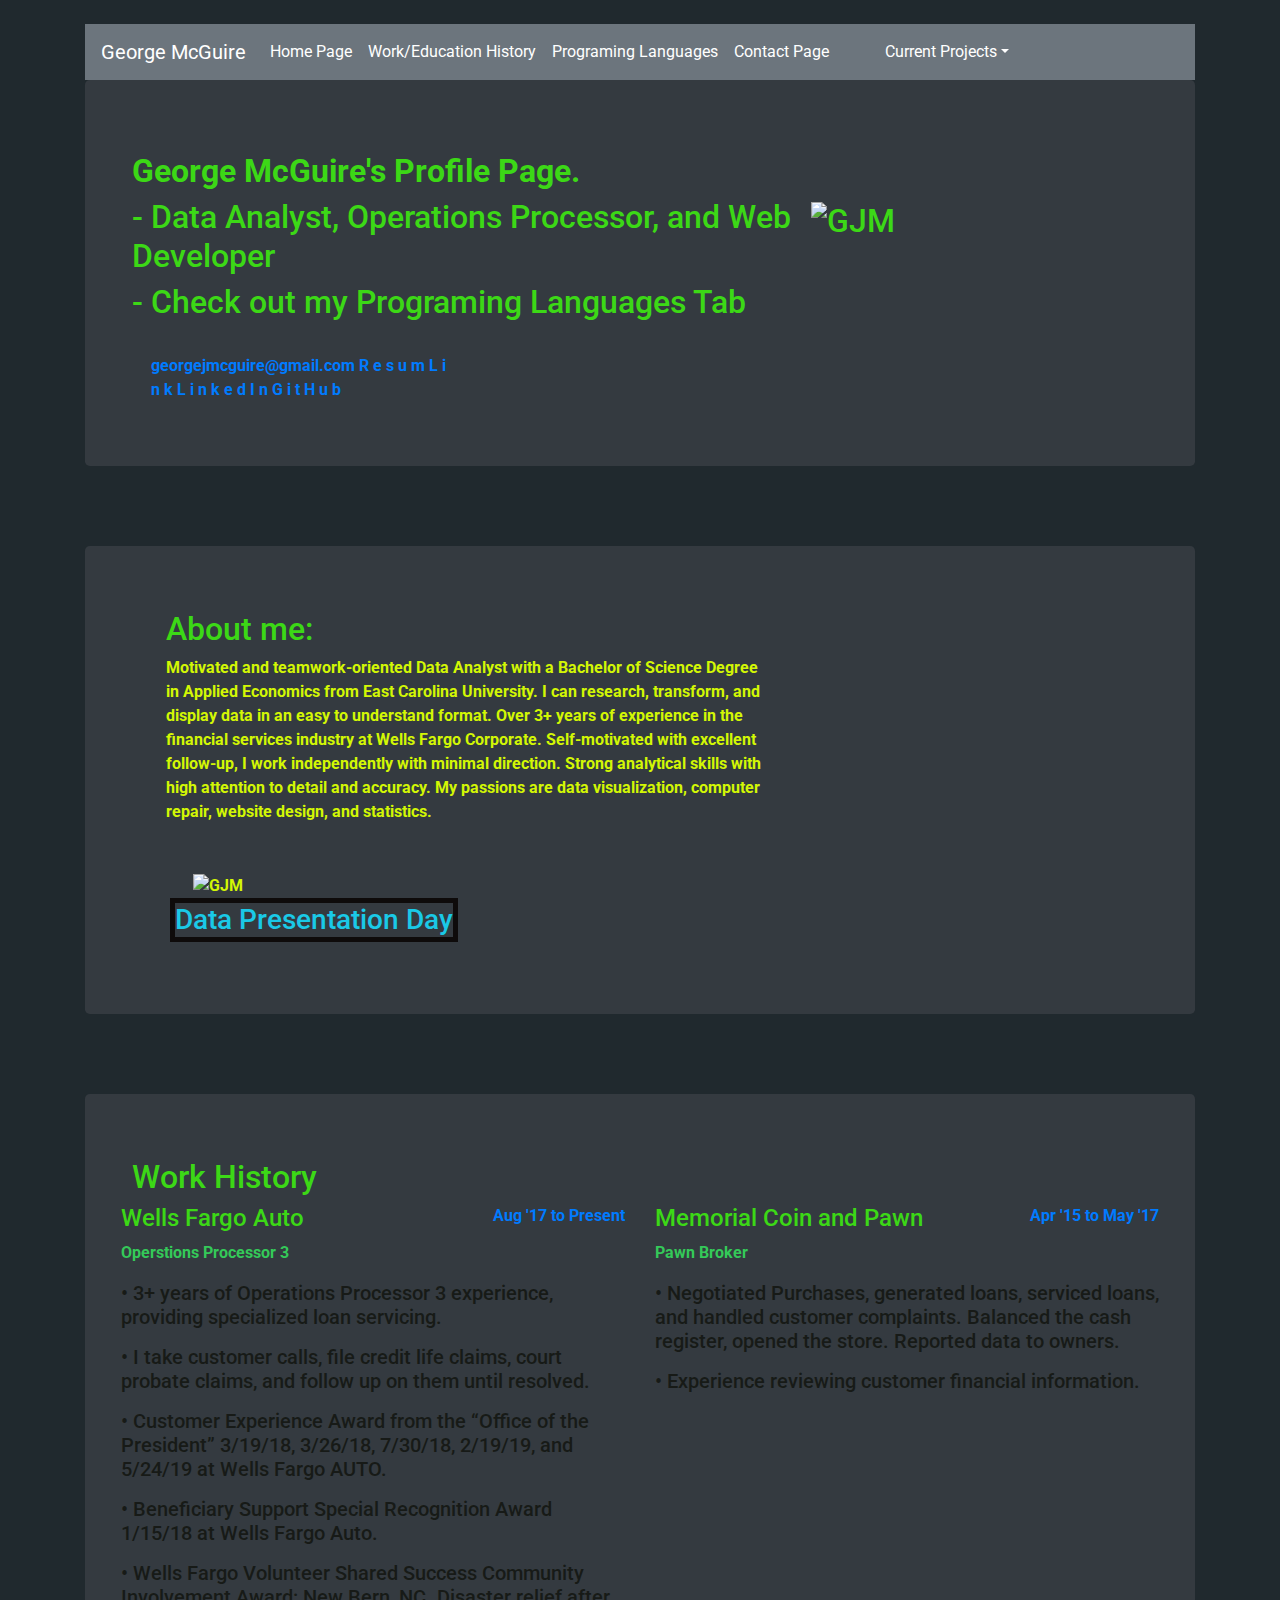
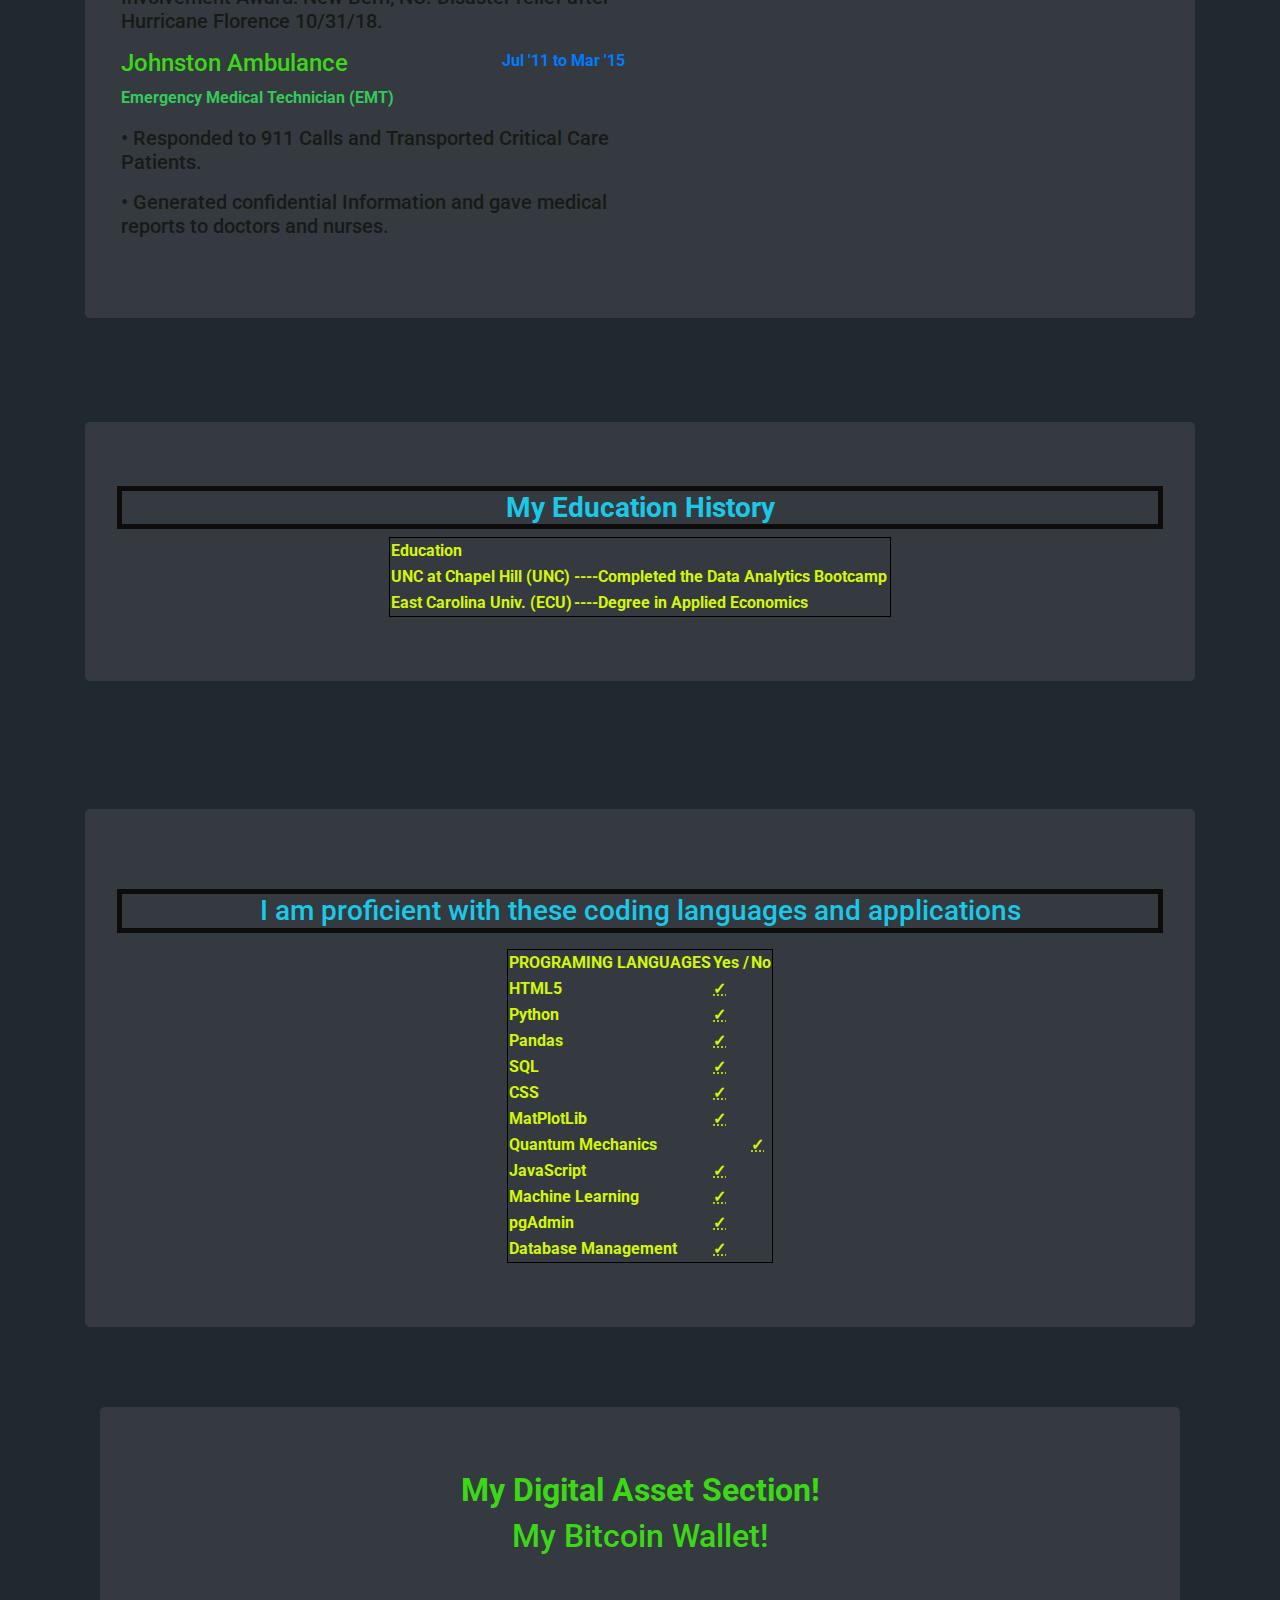
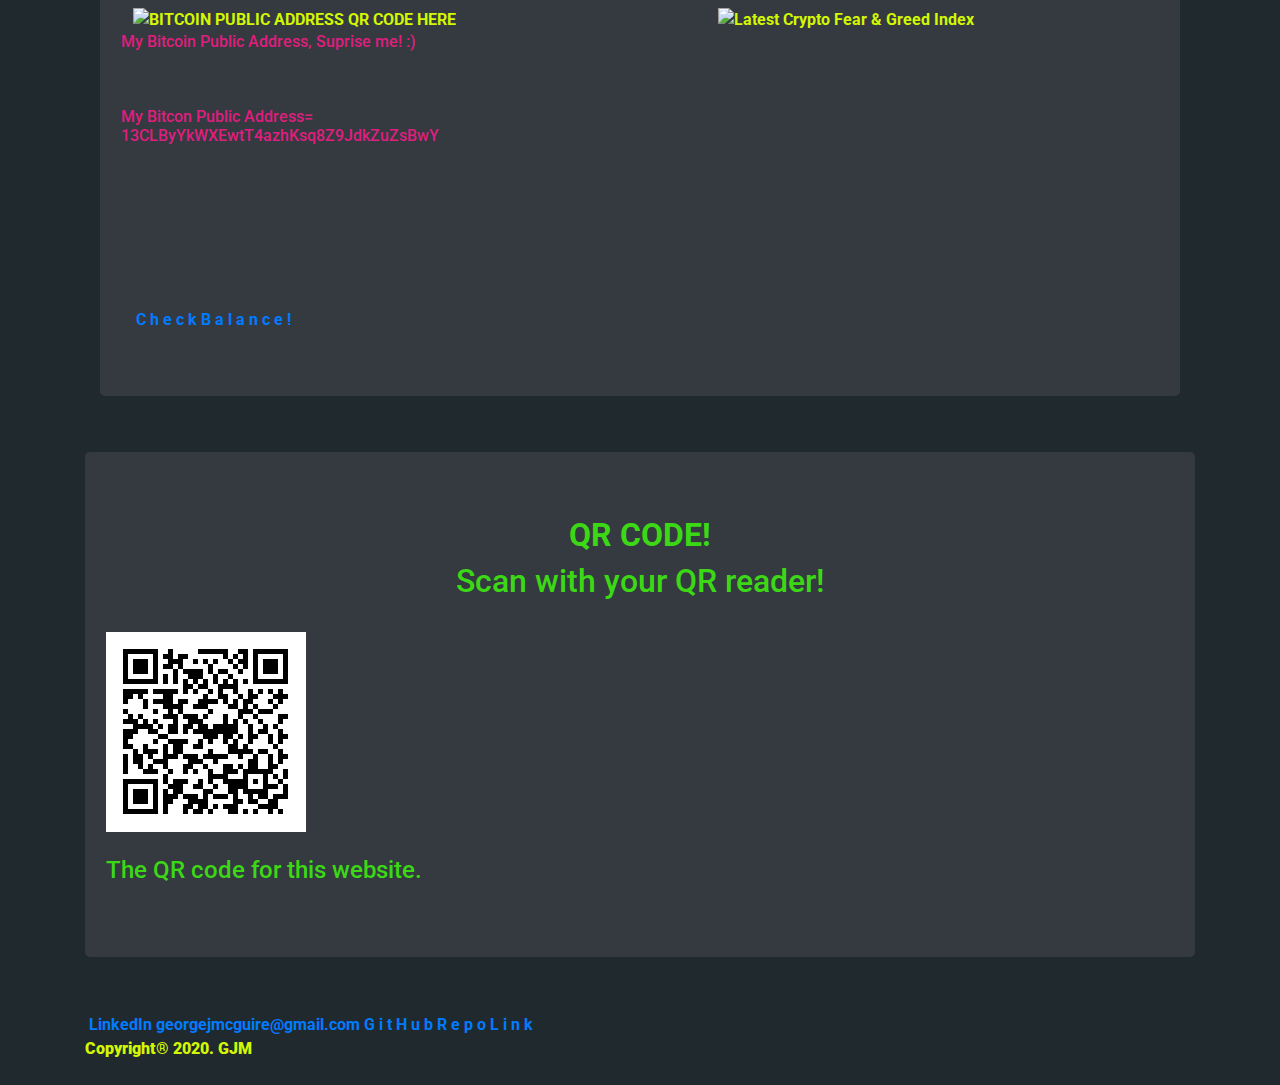
==== index.html @ ba8b31bd "ok" ====
<!DOCTYPE html>
<html lang="en">

<head>
  <meta charset="UTF-8">
  <link rel="stylesheet" href="reset.css"> 
  <link rel="stylesheet" href="styles.css">
  <link rel="stylesheet" href="https://stackpath.bootstrapcdn.com/bootstrap/4.3.1/css/bootstrap.min.css" integrity="sha384-ggOyR0iXCbMQv3Xipma34MD+dH/1fQ784/j6cY/iJTQUOhcWr7x9JvoRxT2MZw1T" crossorigin="anonymous">
  <script src="https://code.jquery.com/jquery-3.3.1.slim.min.js" integrity="sha384-q8i/X+965DzO0rT7abK41JStQIAqVgRVzpbzo5smXKp4YfRvH+8abtTE1Pi6jizo" crossorigin="anonymous"></script>
  <script src="https://cdnjs.cloudflare.com/ajax/libs/popper.js/1.14.7/umd/popper.min.js" integrity="sha384-UO2eT0CpHqdSJQ6hJty5KVphtPhzWj9WO1clHTMGa3JDZwrnQq4sF86dIHNDz0W1" crossorigin="anonymous"></script>
  <script src="https://stackpath.bootstrapcdn.com/bootstrap/4.3.1/js/bootstrap.min.js" integrity="sha384-JjSmVgyd0p3pXB1rRibZUAYoIIy6OrQ6VrjIEaFf/nJGzIxFDsf4x0xIM+B07jRM" crossorigin="anonymous"></script>
  <script type="text/javascript" src="https://z.moatads.com/addthismoatframe568911941483/moatframe.js"></script>
 

  <title color="white">George McGuire</title>

  <link href="https://fonts.googleapis.com/css?family=Poppins:100,200,400,300,500,600,700" rel="stylesheet">
  <link href="https://fonts.googleapis.com/css?family=Roboto:300,400,500,600,700,900" rel="stylesheet">
	
		  <!-- Working CSS with other references GJM ============================================= -->
  <link rel="stylesheet" href="css/linearicons.css">
  <link rel="stylesheet" href="css/font-awesome.min.css">
  <link rel="stylesheet" href="css/bootstrap.css">
  <link rel="stylesheet" href="css/magnific-popup.css">
  <link rel="stylesheet" href="css/nice-select.css">
  <link rel="stylesheet" href="css/animate.min.css">
  <link rel="stylesheet" href="css/owl.carousel.css">
  <link rel="stylesheet" href="css/main.css">
<style>

/* body {
background-color: rgb(23, 83, 23);
} */
body {
background-color: rgb(32, 41, 46);
}
/* body {
background-color: rgb(85, 174, 221);
} */
body {
color: rgb(211, 247, 4);
}
h1 {
  color: rgb(60, 216, 22);
}
h2 {
  color: rgb(60, 216, 22);
}
h3 {
  color: rgb(26, 201, 231);
}
h4 {
  color: rgb(60, 216, 22);
}
h5 {
  color: rgb(23, 26, 23);
}
h6 {
  color: rgb(223, 30, 126);
}
h7 {
  color: rgb(52, 201, 89);
}
.row {
  display: flex;
  flex-wrap: wrap;
  padding: 0 4px;
}
h3 {
  border: 5px solid rgb(14, 11, 11);
}
/* Create two equal columns that sits next to each other */
.column {
  flex: 50%;
  padding: 0 4px;
}
.elementor {
    padding-top: 0 !important;
}
.column img {
  margin-top: 8px;
  vertical-align: middle;
}
.aligncenter {
    text-align: center;
}
element.style {
  margin: 0;
  padding: 0;
  border: 0;
  font-size: 100%;
  font: inherit;
  vertical-align: initial;
}
#borderimg {
  border-image: url(border.png) 30 round;
}
</style>  

</head>
<br>
<body>
	<div class="container">
      <nav class="navbar navbar-expand-lg navbar-dark bg-secondary">
          <a class="navbar-brand" href="index.html">George McGuire</a>
          <button class="navbar-toggler" type="button" data-toggle="collapse" data-target="#navbarSupportedContent" aria-controls="navbarSupportedContent" aria-expanded="false" aria-label="Toggle navigation">
            <span class="navbar-toggler-icon"></span>
          </button>
          <div class="collapse navbar-collapse" id="navbarSupportedContent">
            <ul class="navbar-nav mr-auto">
              <li class="nav-item active">
                <a class="nav-link" href="index.html">Home Page<span class="sr-only">(current)</span></a>
              </li>
              <li class="nav-item active">
                <a class="nav-link" href="work_education_history_page.html">Work/Education History<span class="sr-only">(current)</span></a>
              </li>
              <li class="nav-item active">
                <a class="nav-link" href="programing_languages_page.html">Programing Languages<span class="sr-only">(current)</span></a>
              </li>
              <li class="nav-item active">
                <a class="nav-link" href="contact_page.html">Contact Page<span class="sr-only">(current)</span></a>
			  </li>
			  <!-- Dropdown Section GJM-->
              <ul class="nav-item active dropdown">
                <a class="nav-link dropdown-toggle" href="#" id="navbarDropdown" role="button" data-toggle="dropdown" aria-haspopup="true" aria-expanded="false">Current Projects</a>
                <div class="dropdown-menu" aria-labelledby="navbarDropdown">
                  <a class="dropdown-item" href="project_one.html">RepairShade Project</a>
				  <a class="dropdown-item" href="project_two.html">(2FA) Project</a>
				  <a class="dropdown-item" href="project_three.html">"Commodity Price"</a>
				  <a class="dropdown-item" href="project_four.html">MyBitBank</a>
             <!-- <a class="dropdown-item" href="iphone8.html">Project Three</a>
                  <a class="dropdown-item" href="iphoneX.html">Project Four</a>
                <div class="dropdown-divider"></div>
                <a class="dropdown-item" href="all_projects.html">All Projects</a> -->
				</div>
			   <ul> 
            </ul>
          </div>
		</nav>
	</div>
 
		<div class="container">
			<div class="jumbotron bg-dark">
				<div class="container" id="borderimg">
				 <h2><img src="images/GJM_PIC_2020.jpg" align="right" class="designation mb-50 wow fadeInUp" data-wow-duration=".8s" data-wow-delay=".8s" alt="GJM" style="width: 325px; height: 450px; margin-left: 12px; margin-right: 12px; margin-top: 50px;" data-atf="1"></h2>
				 <h2 class="designation mb-50 wow fadeInUp" data-wow-duration="1s" data-wow-delay=".2s"><strong>George McGuire's Profile Page.</h2>
				 <a><h2><span class="designation mb-50 wow fadeInUp" data-wow-duration="1s" data-wow-delay="1s">- Data Analyst, Operations Processor, and Web Developer</span></h2></a>
				 <a><h2><span class="designation mb-50 wow fadeInUp" data-wow-duration="1s" data-wow-delay="1s">- Check out my Programing Languages Tab</span></h2></a>
				</div>
				<br>
				<div class="container">
				<div class="row d-flex align-items-left">
					<div class="banner-content col-lg-6 col-md-6">
						<a href = "mailto: georgejmcguire@gmail.com" class="primary-btn" target="_blank" data-text="Email Me: Click Here">
						<span>georgejmcguire@gmail.com</span>
						</a>
						<a href="https://docs.google.com/document/d/1lB_Ma-yPHADoXj6Bp5UI_CVLuQgoZoQ5IAsiaO4DuYQ/edit?usp=sharing" target="blank" class="primary-btn" data-text="Resume Link">
						<span>R</span>
						<span>e</span>
						<span>s</span>
						<span>u</span>
						<span>m</span>
						<span> </span>
						<span>L</span>
						<span>i</span>
						<span>n</span>
						<span>k</span>
						</a>
						<a href="https://www.linkedin.com/in/george-mcguire-5345a2183/" target="_blank" class="primary-btn" data-text="LinkedIn">
						<span>L</span>
						<span>i</span>
						<span>n</span>
						<span>k</span>
						<span>e</span>
						<span>d</span>
						<span>I</span>
						<span>n</span>
						</a>
						<a href="https://github.com/raveelevator" target="_blank" class="primary-btn" data-text="GitHub">
						<span>G</span>
						<span>i</span>
						<span>t</span>
						<span>H</span>
						<span>u</span>
						<span>b</span>
						</a>
					</div>
					<br>
				</div>
				</div>
			</div>
		</section>
		</div>
    </div>
</div>
<br>
<br>
<div class="container">
 <div class="jumbotron bg-dark">
		<div class="container">
			<div class="row d-flex">
				<div class="col-lg-12">
					<div class="section-title">
						<div class="container">
						<h2>About me:</h2>
						<a class="rounded float-left">Motivated and teamwork-oriented Data Analyst with a Bachelor of Science Degree in Applied   Economics from East Carolina University. I can research, transform, and display data in an easy to understand format. Over 3+ years of experience in the financial services industry at Wells Fargo Corporate. Self-motivated with excellent follow-up, I work independently with minimal direction. Strong analytical skills with high attention to detail and accuracy. My passions are data visualization, computer repair, website design, and statistics.</a>
						<!-- <a class="rounded float-left">Professional with a Bachelor of Science Degree in Applied Economics from East Carolina University. Data Analyst with an interest in data visualization, web development, and statistics. My GitHub account is below. Every day I exercise independent judgment to identify and resolve problems. Strengths are JavaScript, HTML, and web development. Combined I have over 3 years of experience in a financial services industry at Wells Fargo Auto. I also can consult, build, and maintain solid working relationships in and outside of my immediate department. My personal passions are data analytics, cell phone repair, and coding. -->
						</a>
						<div class="container">
							<img src="images/data_show.jpg" class="designation mb-50 wow fadeInUp" data-wow-duration=".8s" data-wow-delay=".8s" style="width: 350px; height: 450px; margin-left: 12px; margin-right: 12px; margin-top: 50px;" data-atf="1" alt="GJM">
							<div class="row">
							  <p><h3>Data Presentation Day</h3></p>
							</div>
						</div>
						</div>
					</div>
				</div>
			</div>
		</div>
 </div>
</div>
<br>
<br>
		<div class="container">
		<div class="jumbotron bg-dark">
			<div class="section-title">
				<div class="container">
				<h2>Work History</h2>
				</div>
			</div>
			<div class="row">
				<div class="col-lg-6">
					<div class="single-job">
						<div class="top-sec d-flex justify-content-between">
							<div class="top-left">
								<h4>Wells Fargo Auto</h4>
								<p><h7>Operstions Processor 3</p>
							</div>
							<div class="top-right">
								<a href="#" class="primary-btn" data-text="Aug '17 to Present">
									<span>A</span><span>u</span><span>g</span>
									<span>'</span><span>1</span><span>7</span>
									<span>t</span><span>o</span>
									<span>P</span><span>r</span><span>e</span><span>s</span><span>e</span><span>n</span><span>t</span>
								</a>
							</div>
						</div>
						<div class="bottom-sec wow fadeIn" data-wow-duration="2s" data-wow-delay="0.2s">
						<h5>
						<p>• 3+ years of Operations Processor 3 experience, providing specialized loan servicing.
						</p>
						<p>• I take customer calls, file credit life claims, court probate claims, and follow up on them until resolved.
						</p>
						<p>• Customer Experience Award from the “Office of the President” 3/19/18, 3/26/18, 7/30/18, 2/19/19, and 5/24/19 at Wells Fargo AUTO.
						</p>
						<p>• Beneficiary Support Special Recognition Award 1/15/18 at Wells Fargo Auto.
						</p>
						<p>• Wells Fargo Volunteer Shared Success Community Involvement Award: New Bern, NC. Disaster relief after Hurricane Florence 10/31/18.
						</p>
					    </h5>
						</div>
					</div>
				</div>

				<div class="col-lg-6">
					<div class="single-job">
						<div class="top-sec d-flex justify-content-between">
							<div class="top-left">
								<h4>Memorial Coin and Pawn</h4>
								<p><h7>Pawn Broker</p>
							</div>
							<div class="top-right">
								<a href="#" class="primary-btn" data-text="Apr'15 to May'17">
									<span>A</span><span>p</span><span>r</span>
									<span>'</span><span>1</span><span>5</span>
									<span>t</span><span>o</span>
                                    <span>M</span><span>a</span><span>y</span>
                                    <span>'</span><span>1</span><span>7</span>
								</a>
							</div>
						</div>
						<div class="bottom-sec wow fadeIn" data-wow-duration="2s" data-wow-delay="0.2s">
							<h5>
							<p>
							• Negotiated Purchases, generated loans, serviced loans, and handled customer complaints. Balanced the cash register, opened the store. Reported data to owners.
							</p>
							<p>
							• Experience reviewing customer financial information.
							</p>
							</h5>
						</div>
					</div>
				</div>

				<div class="col-lg-6">
					<div class="single-job">
						<div class="top-sec d-flex justify-content-between">
							<div class="top-left">
								<h4>Johnston Ambulance</h4>
								<p><h7>Emergency Medical Technician (EMT)<h7></p>
							</div>
							<div class="top-right">
								<a href="#" class="primary-btn" data-text="Jul'11 to Mar'15">
									<span>J</span><span>u</span><span>l</span>
									<span>'</span><span>1</span><span>1</span>
									<span>t</span><span>o</span>
									<span>M</span><span>a</span><span>r</span>
									<span>'</span><span>1</span><span>5</span>
								</a>
							</div>
						</div>
						<div class="bottom-sec wow fadeIn" data-wow-duration="2s" data-wow-delay="0.2s">
                            <h5>
						    <p>
						    • Responded to 911 Calls and Transported Critical Care Patients.
						    </p>
						    <p>
						    • Generated confidential Information and gave medical reports to doctors and nurses.
						    </p>
						    </h5>
						</div>
					</div>
				</div>	
		</div>
		</div>
		</div>
<!-- Jobs section end here  -->
  
<!-- Start education history GJM -->
<br>
<br>
<br>
<div class="container">
<div class="jumbotron bg-dark">
<h3><center><strong>My Education History</strong></center></h3>
 <table style="border:1px solid black;margin-left:auto;margin-right:auto;">
	<tr>
	  <td>Education</td>
	  <td></td>
	  <td></td>
	</tr>
	<tr>
	  <td>UNC at Chapel Hill (UNC)</td>
	  <td>----Completed the Data Analytics Bootcamp</td>
	  <td></td>
	</tr>
	<tr>
	  <td>East Carolina Univ. (ECU)</td>
	  <td>----Degree in Applied Economics</td>
	  <td></td>
	</tr>
 </table>
</div>
</div>
<!-- End education history GJM -->

<!-- Start Coding Languages Section GJM -->
<br>
<br>
<br>
</section>
</main>
  </div>
  <br>
  <div class="container">
  <div class="jumbotron bg-dark">
  <P><h3><center>I am proficient with these coding languages and applications</center></h3></P>
  <table style="border:1px solid black;margin-left:auto;margin-right:auto;">
    <thead>
        <tr>
            <th>PROGRAMING LANGUAGES</th>
            <th>Yes    /</th>
            <th>No</th>
        </tr>
    </thead>
    <tbody>
        <tr>
            <td>HTML5</td>
            <td><abbr title="Yes">✓</abbr></td>
            <td></td>
        </tr>
        <tr>
            <td>Python</td>
			<td><abbr title="Yes">✓</abbr></td>
			<td></td>
        </tr>
        <tr>
            <td>Pandas</td>
            <td><abbr title="Yes">✓</abbr></td>
            <td></td>
		</tr>
		<tr>
            <td>SQL</td>
            <td><abbr title="Yes">✓</abbr></td>
            <td></td>
		</tr>
		<tr>
            <td>CSS</td>
            <td><abbr title="Yes">✓</abbr></td>
            <td></td>
        </tr>        <tr>
            <td>MatPlotLib</td>
            <td><abbr title="Yes">✓</abbr></td>
            <td></td>
        </tr>        <tr>
			<td>Quantum Mechanics</td>
			<td></td>
            <td><abbr title="No">✓</abbr></td>
		</tr>
		<tr>
            <td>JavaScript</td>
            <td><abbr title="Yes">✓</abbr></td>
            <td></td>
		</tr>
		<tr>
            <td>Machine Learning</td>
            <td><abbr title="Yes">✓</abbr></td>
            <td></td>
		</tr>
		<tr>
            <td>pgAdmin</td>
            <td><abbr title="Yes">✓</abbr></td>
            <td></td>
		</tr>
		<tr>
            <td>Database Management</td>
            <td><abbr title="Yes">✓</abbr></td>
            <td></td>
		</tr>
	</tbody>
</table>
</div>
<br>
<br>
<div class="container">
	<div class="jumbotron bg-dark">
	<h2 class="text-center"><strong>My Digital Asset Section!</strong></h2> 
	<h2 class="text-center">My Bitcoin Wallet!</h2>
	<br>
	  <div class="row">
		  <div class="col-xs-12 .col-sm-4">
			<div class="col-xs-12 .col-sm-4">
			  <div class="text-left">
			  <img src="images/Website_Public_BTC_Key_GJM.png" alt="BITCOIN PUBLIC ADDRESS QR CODE HERE" style="width: 260px; height: 260px; margin-left: 12px; margin-right: 12px; margin-top: 20px;">
			  <img src="https://alternative.me/crypto/fear-and-greed-index.png" alt="Latest Crypto Fear & Greed Index" align= "right" style="width: 315px; height: 300px; margin-left: 250px; margin-right: 0px; margin-top: 20px;"/>
			  <br>
			  <a><h6>My Bitcoin Public Address, Suprise me! :)</h6></a>
			  <br>
			  <br>
			  <a><h6>My Bitcon Public Address= 13CLByYkWXEwtT4azhKsq8Z9JdkZuZsBwY</h6></a>
			</div>
		  </div>
		</div>
	  </div>
	<div class="row d-flex align-items-right">
		<div class="banner-content col-lg-6 col-md-6">
			<a href="https://bitref.com/13CLByYkWXEwtT4azhKsq8Z9JdkZuZsBwY" target="blank" class="primary-btn" data-text="Check my Balance with BitRef.com">
			<span>C</span>
			<span>h</span>
			<span>e</span>
			<span>c</span>
			<span>k</span>
			<span> </span>
			<span>B</span>
			<span>a</span>
			<span>l</span>
			<span>a</span>
			<span>n</span>
			<span>c</span>
			<span>e</span>
			<span>!</span>
			</a>
			</a>
		</div>
	</div>
	</div>
</div>
</div>
</section>
</div>
</div>
</div>
<br>
<div class="container">
	<div class="jumbotron bg-dark">
	<h2 class="text-center"><strong>QR CODE!</strong></h2> 
	<h2 class="text-center">Scan with your QR reader!</h2>
	<br>
	  <div class="row">
		  <div class="col-xs-12 .col-sm-4">
			<div class="text-left">
			  <img src="images/GJM_QR_CODE.PNG" alt="THIS WEBSITE QR CODE HERE">
			  <br>
			  <br>
			  <a><h4>The QR code for this website.</h4></a>
			</div>
		  </div>
		</div>
	  </div>
</div>
</br>
</body>
<!-- End Coding Languages Section GJM -->

<!-- Start footer Area GJM-->
	<footer class="footer-area">
		<div class="container">
			<div class="row justify-content-center">
				<div class="col-lg-12">
					<div class="footer-top flex-column">
						<div class="footer-logo">
						<!-- <h4>Follow Me</h4> -->
						</div>
						<div class="footer-social">
							<!-- <a href="#"><i class="fa fa-facebook"></i></a>
							<a href="#"><i class="fa fa-twitter"></i></a> -->
							<!-- <a href="https://www.linkedin.com/in/george-mcguire-5345a2183/"><i class="fa fa-linkedin" target="_blank"></i></a> -->
							<a href="https://www.linkedin.com/in/george-mcguire-5345a2183/" target="_blank" class="primary-btn" data-text="LinkedIn">
							<span>L</span><span>i</span><span>n</span><span>k</span><span>e</span><span>d</span><span>I</span><span>n</span>
							</a>
							<a href = "mailto: georgejmcguire@gmail.com" target="_blank" class="primary-btn" data-text="Email Me">
							<span>georgejmcguire@gmail.com</span>
							</a>
							<tr>
								<td>				 
									<a href="https://github.com/raveelevator" target="_blank" class="primary-btn" data-text="GitHub Repository">
									<span>G</span>
									<span>i</span>
									<span>t</span>
									<span>H</span>
									<span>u</span>
									<span>b</span>
									<span> </span>
									<span>R</span>
									<span>e</span>
									<span>p</span>
									<span>o</span>
									<span> </span>
									<span>L</span>
									<span>i</span>
									<span>n</span>
									<span>k</span>
									</a>
								</td>
							</tr>
						</div>
						</div>
					</div>
				</div>
			</div>
			<!-- <div class="row footer-bottom justify-content-center">
				<p class="col-lg-8 col-sm-12 footer-text">
			</div> -->
		</div>
	</footer>
	<div id="back-top">
		<a title="Go to Top" href="#">
			<i class="lnr lnr-arrow-up"></i>
		</a>
	</div>
	<!-- End footer Area -->
<body>
<!-- <p><strong><a href="index.html">one</a>two</strong></p> -->
<!-- <p><strong><a href="contact_info.html">one</a>two </strong></p> -->
<div class="container">
	<strong>Copyright® 2020.</strong>
	<strong>GJM</strong>
</div>
<br>
<script src="js/wow.min.js"></script>
<script src="js/main.js"></script>
<script src="https://ajax.googleapis.com/ajax/libs/jquery/1.11.3/jquery.min.js"></script>  
<script src="https://maxcdn.bootstrapcdn.com/bootstrap/3.3.5/js/bootstrap.min.js"></script>  

</body>
</html>
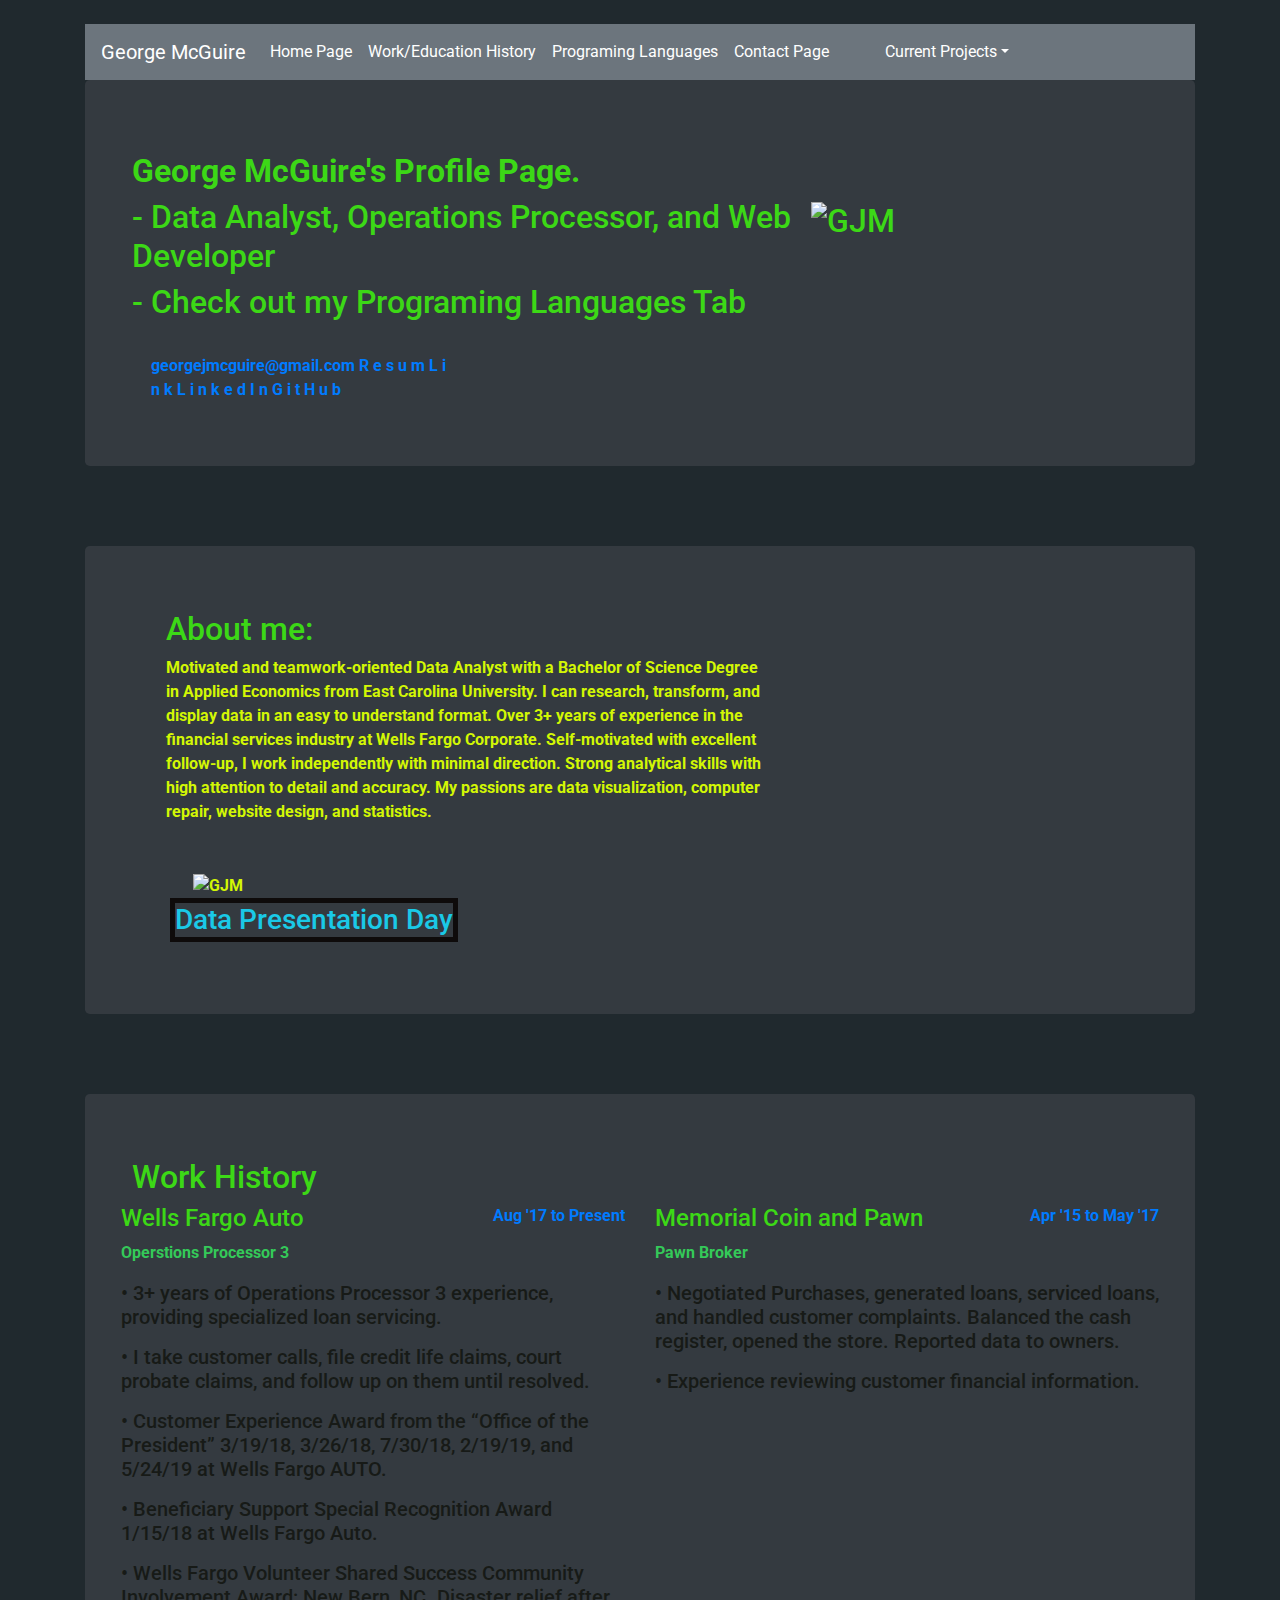
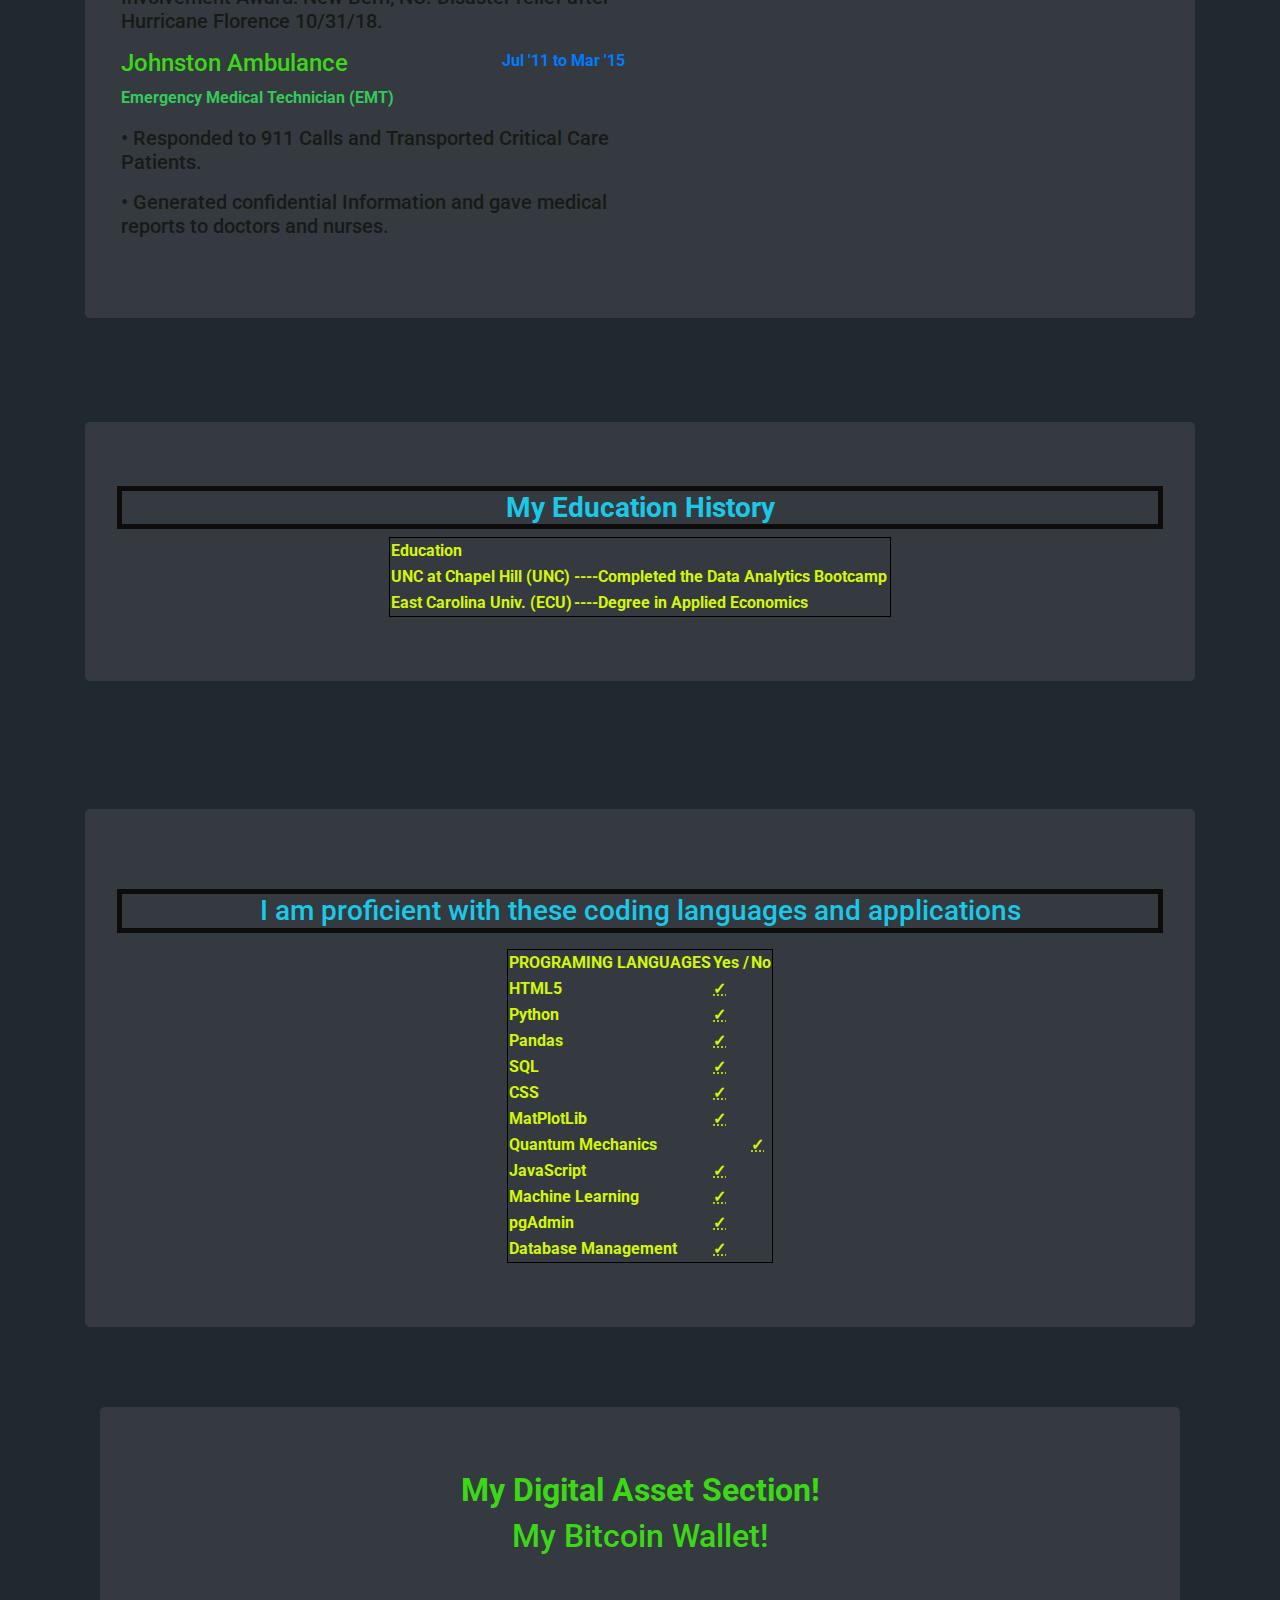
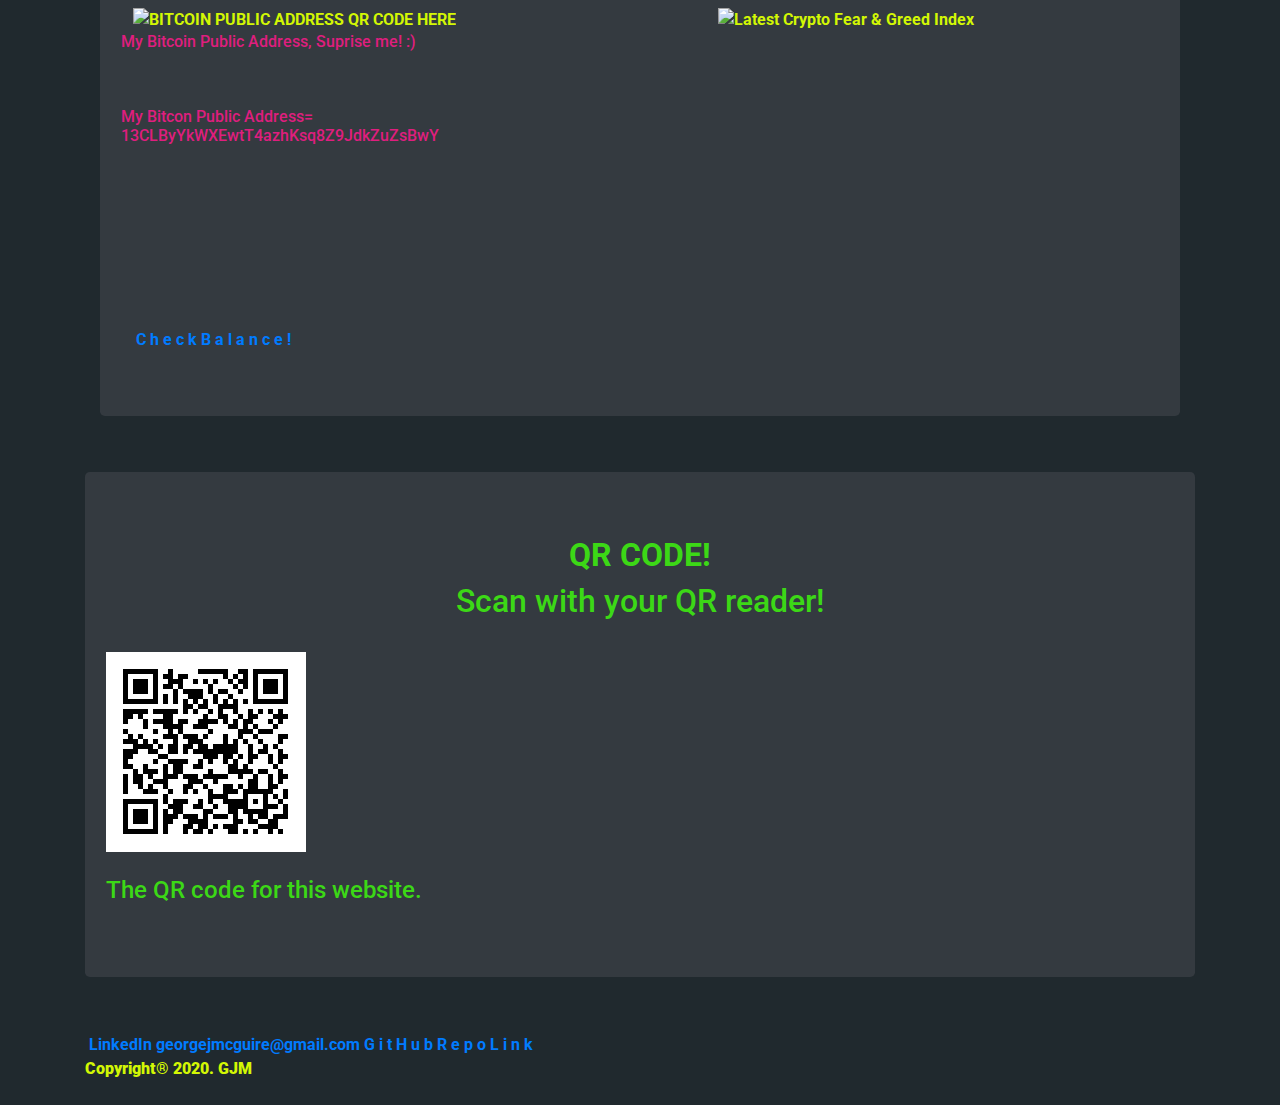
==== commit 43bbe439: "ok" ====
--- a/index.html
+++ b/index.html
@@ -442,7 +442,7 @@
 			<div class="col-xs-12 .col-sm-4">
 			  <div class="text-left">
 			  <img src="images/Website_Public_BTC_Key_GJM.png" alt="BITCOIN PUBLIC ADDRESS QR CODE HERE" style="width: 260px; height: 260px; margin-left: 12px; margin-right: 12px; margin-top: 20px;">
-			  <img src="https://alternative.me/crypto/fear-and-greed-index.png" alt="Latest Crypto Fear & Greed Index" align= "right" style="width: 315px; height: 300px; margin-left: 250px; margin-right: 0px; margin-top: 20px;"/>
+			  <img src="https://alternative.me/crypto/fear-and-greed-index.png" alt="Latest Crypto Fear & Greed Index" align= "right" style="width: 350px; height: 320px; margin-left: 250px; margin-right: 0px; margin-top: 20px;"/>
 			  <br>
 			  <a><h6>My Bitcoin Public Address, Suprise me! :)</h6></a>
 			  <br>
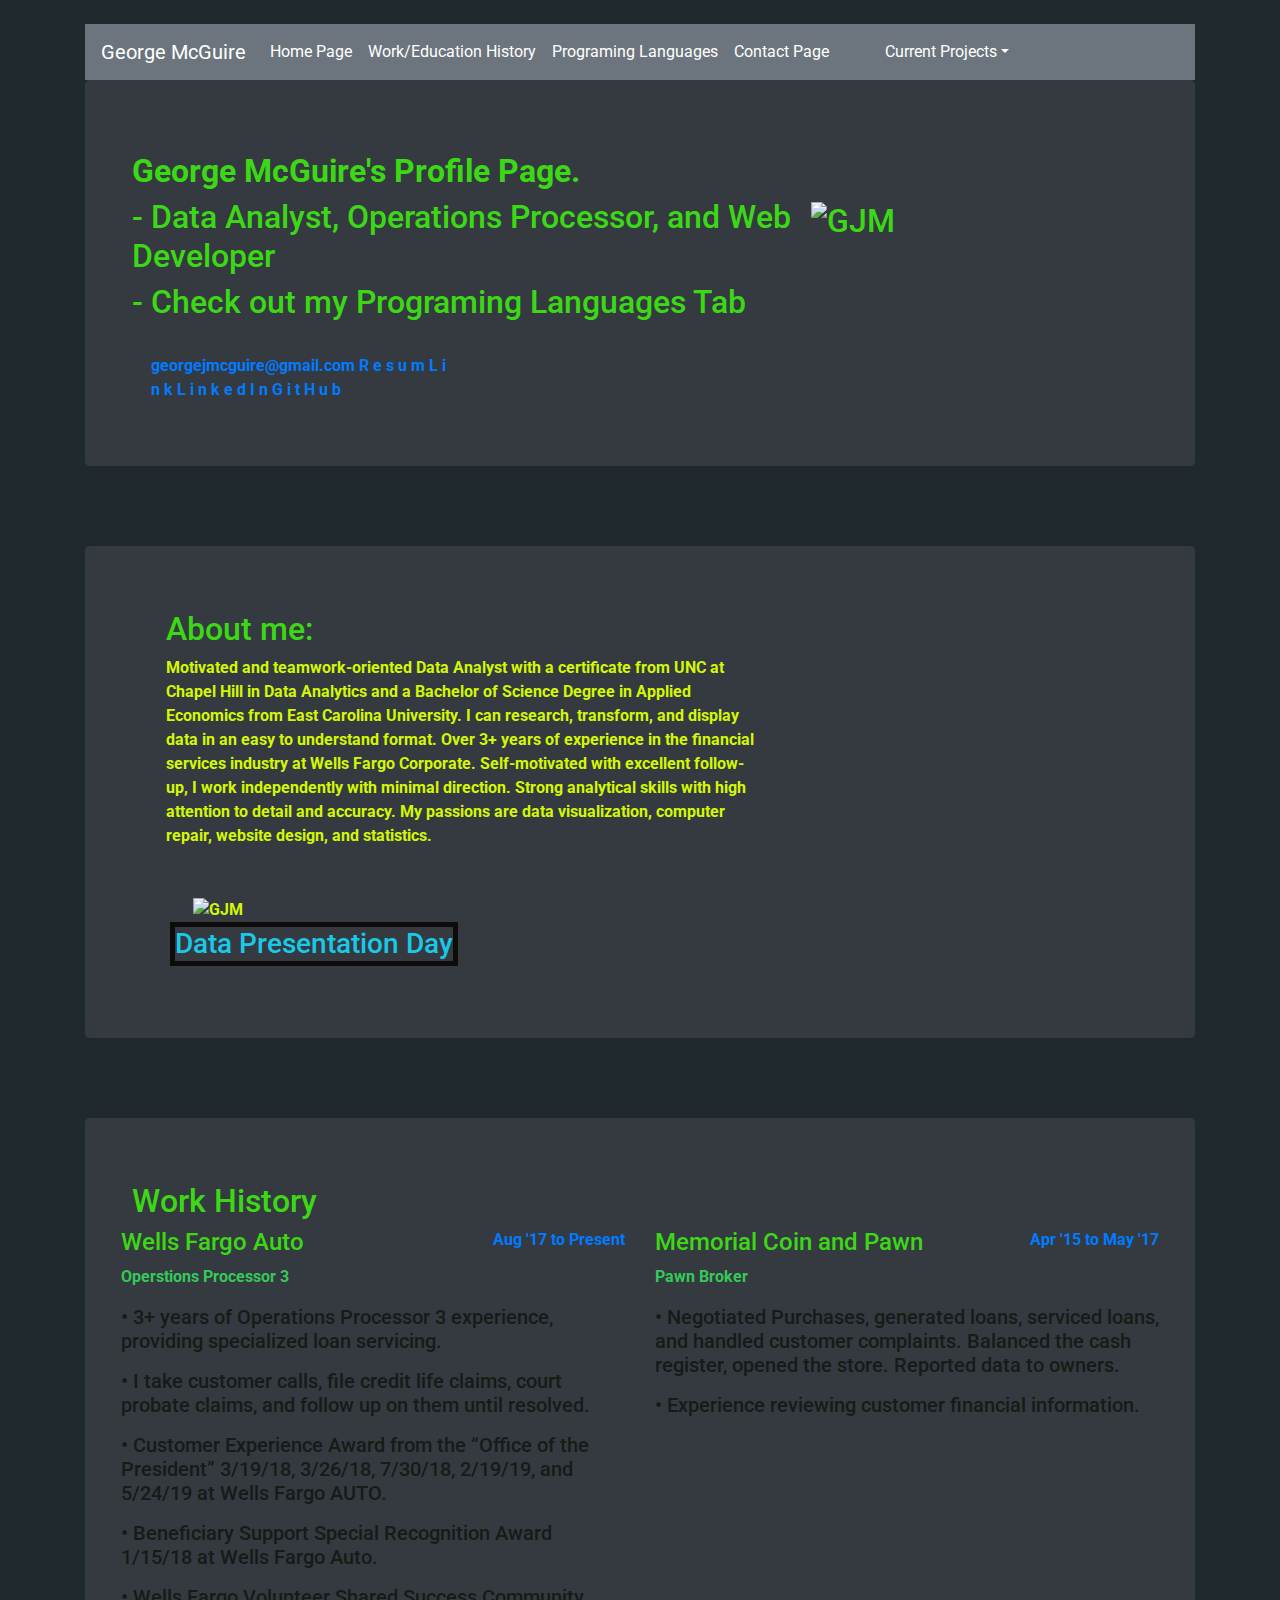
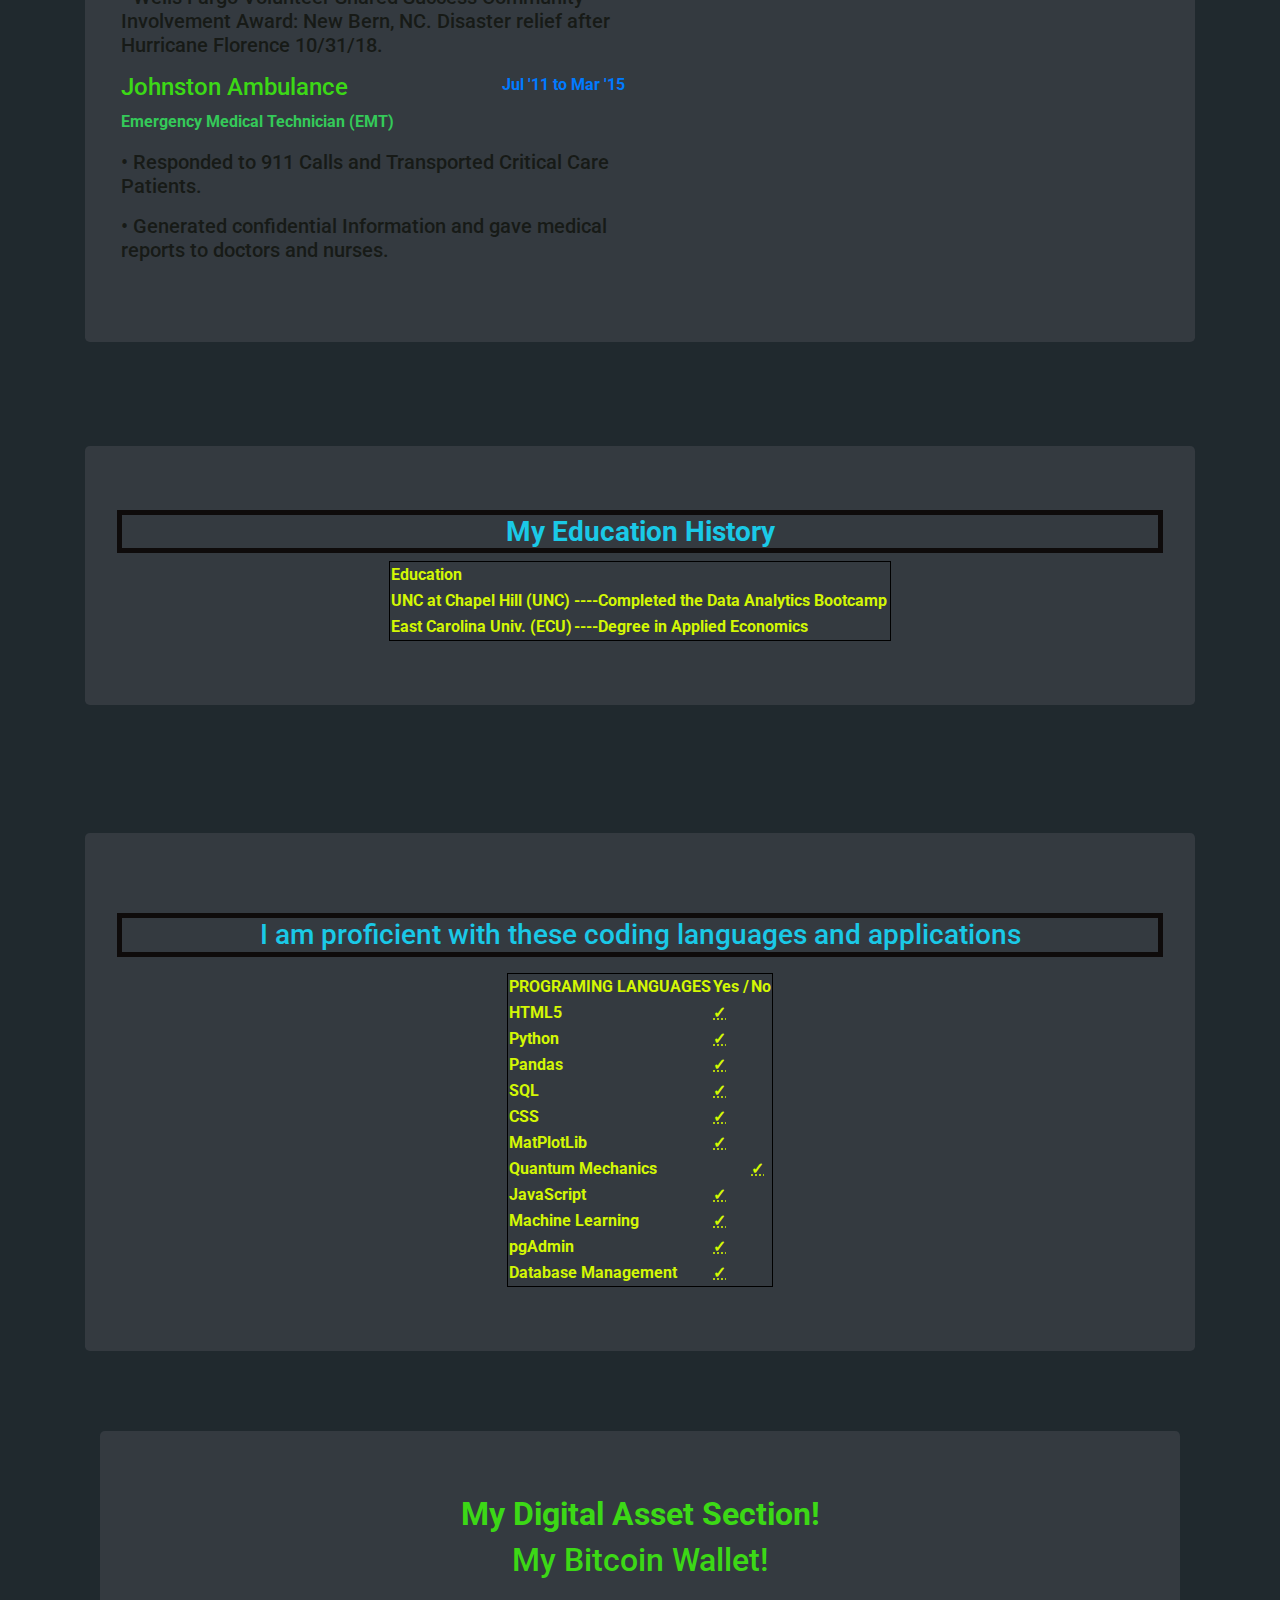
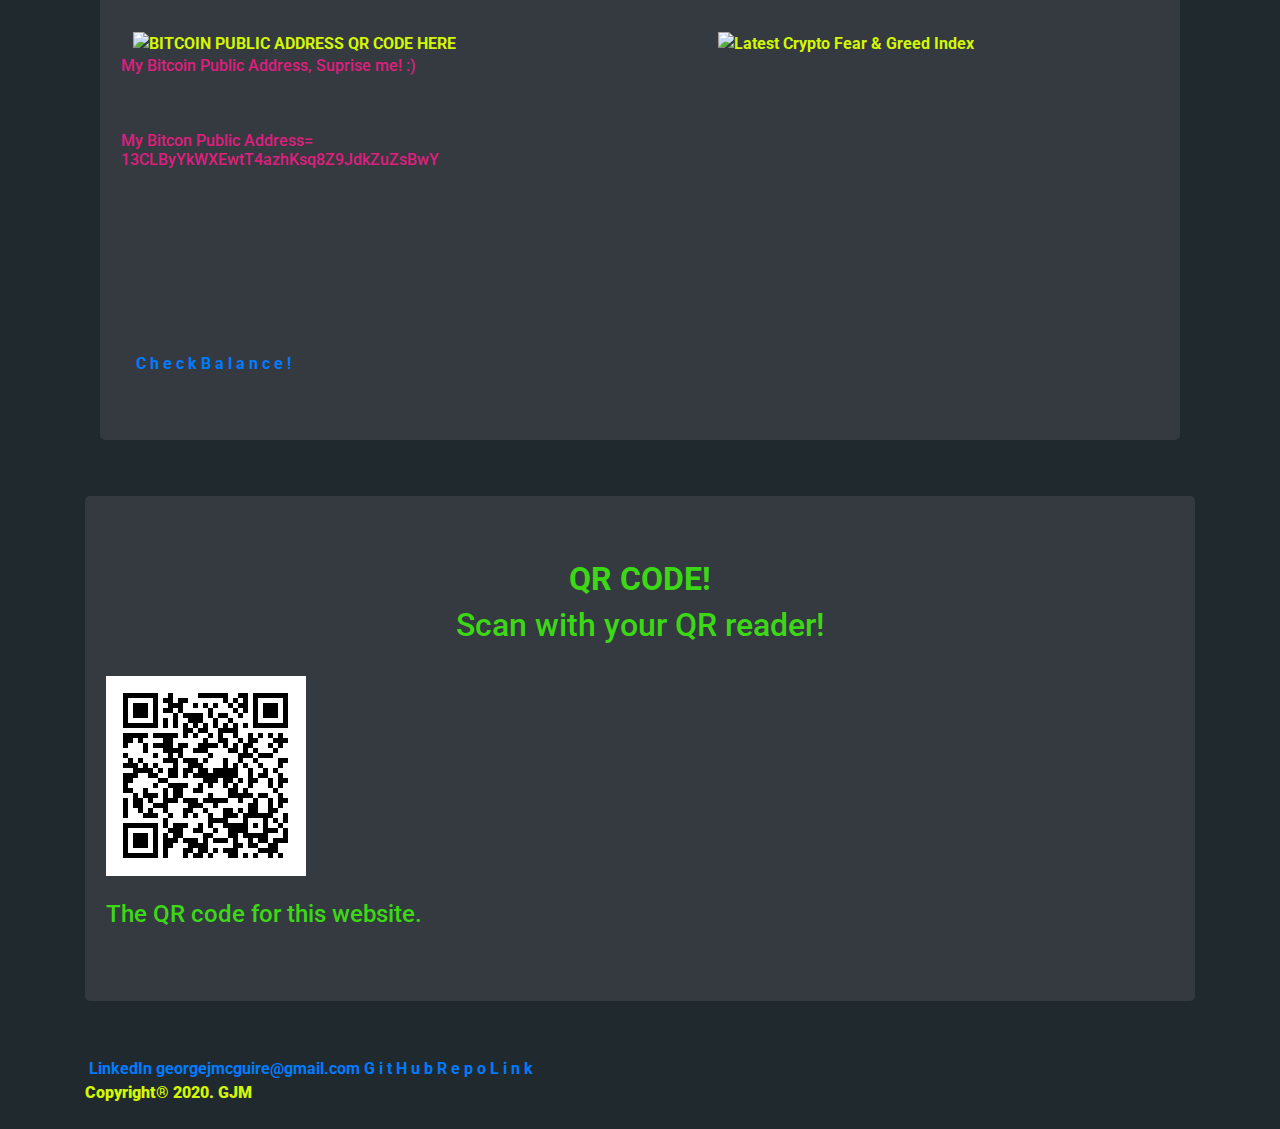
==== commit 3fb06d92: "ok" ====
--- a/index.html
+++ b/index.html
@@ -203,8 +203,7 @@
 					<div class="section-title">
 						<div class="container">
 						<h2>About me:</h2>
-						<a class="rounded float-left">Motivated and teamwork-oriented Data Analyst with a Bachelor of Science Degree in Applied   Economics from East Carolina University. I can research, transform, and display data in an easy to understand format. Over 3+ years of experience in the financial services industry at Wells Fargo Corporate. Self-motivated with excellent follow-up, I work independently with minimal direction. Strong analytical skills with high attention to detail and accuracy. My passions are data visualization, computer repair, website design, and statistics.</a>
-						<!-- <a class="rounded float-left">Professional with a Bachelor of Science Degree in Applied Economics from East Carolina University. Data Analyst with an interest in data visualization, web development, and statistics. My GitHub account is below. Every day I exercise independent judgment to identify and resolve problems. Strengths are JavaScript, HTML, and web development. Combined I have over 3 years of experience in a financial services industry at Wells Fargo Auto. I also can consult, build, and maintain solid working relationships in and outside of my immediate department. My personal passions are data analytics, cell phone repair, and coding. -->
+						<a class="rounded float-left">Motivated and teamwork-oriented Data Analyst with a certificate from UNC at Chapel Hill in Data Analytics and a Bachelor of Science Degree in Applied Economics from East Carolina University. I can research, transform, and display data in an easy to understand format. Over 3+ years of experience in the financial services industry at Wells Fargo Corporate. Self-motivated with excellent follow-up, I work independently with minimal direction. Strong analytical skills with high attention to detail and accuracy. My passions are data visualization, computer repair, website design, and statistics.</a>
 						</a>
 						<div class="container">
 							<img src="images/data_show.jpg" class="designation mb-50 wow fadeInUp" data-wow-duration=".8s" data-wow-delay=".8s" style="width: 350px; height: 450px; margin-left: 12px; margin-right: 12px; margin-top: 50px;" data-atf="1" alt="GJM">
@@ -442,7 +441,7 @@
 			<div class="col-xs-12 .col-sm-4">
 			  <div class="text-left">
 			  <img src="images/Website_Public_BTC_Key_GJM.png" alt="BITCOIN PUBLIC ADDRESS QR CODE HERE" style="width: 260px; height: 260px; margin-left: 12px; margin-right: 12px; margin-top: 20px;">
-			  <img src="https://alternative.me/crypto/fear-and-greed-index.png" alt="Latest Crypto Fear & Greed Index" align= "right" style="width: 350px; height: 320px; margin-left: 250px; margin-right: 0px; margin-top: 20px;"/>
+			  <img src="https://alternative.me/crypto/fear-and-greed-index.png" alt="Latest Crypto Fear & Greed Index" align= "right" style="width: 380px; height: 320px; margin-left: 250px; margin-right: 0px; margin-top: 20px;"/>
 			  <br>
 			  <a><h6>My Bitcoin Public Address, Suprise me! :)</h6></a>
 			  <br>
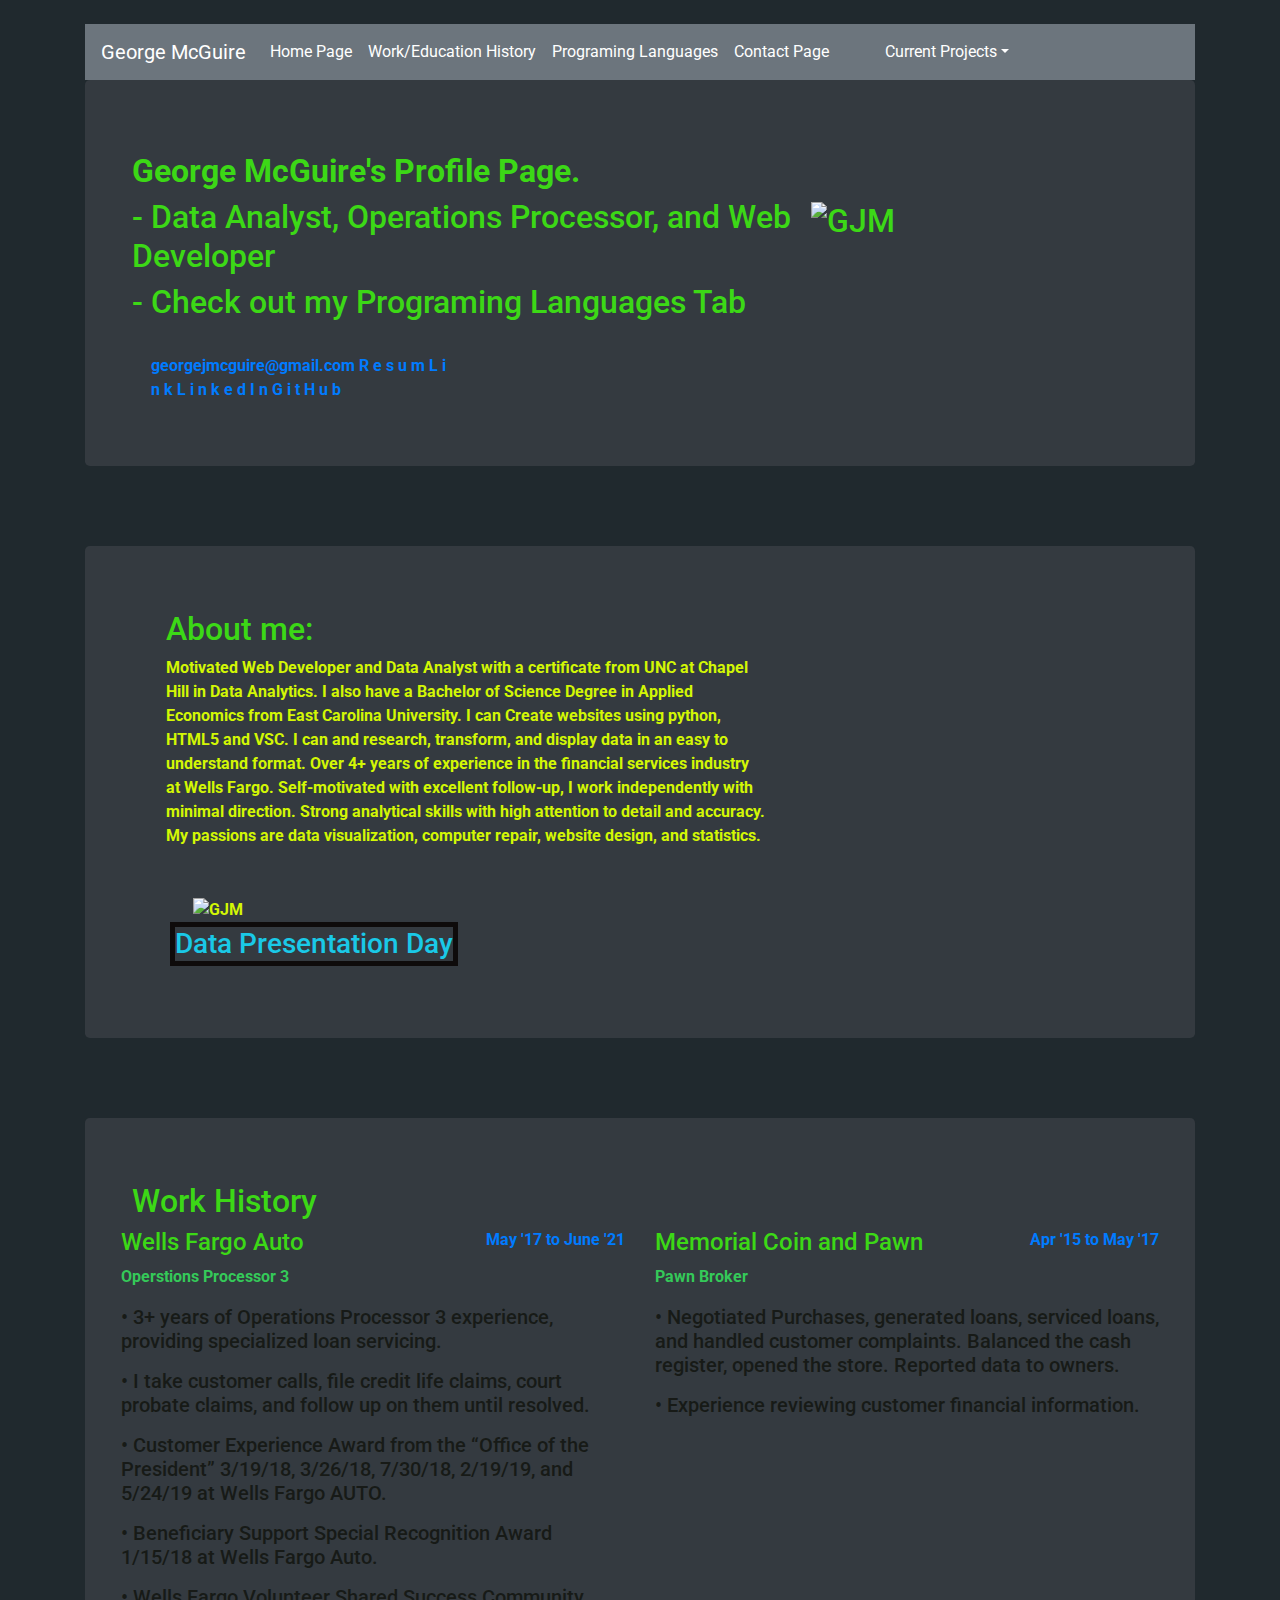
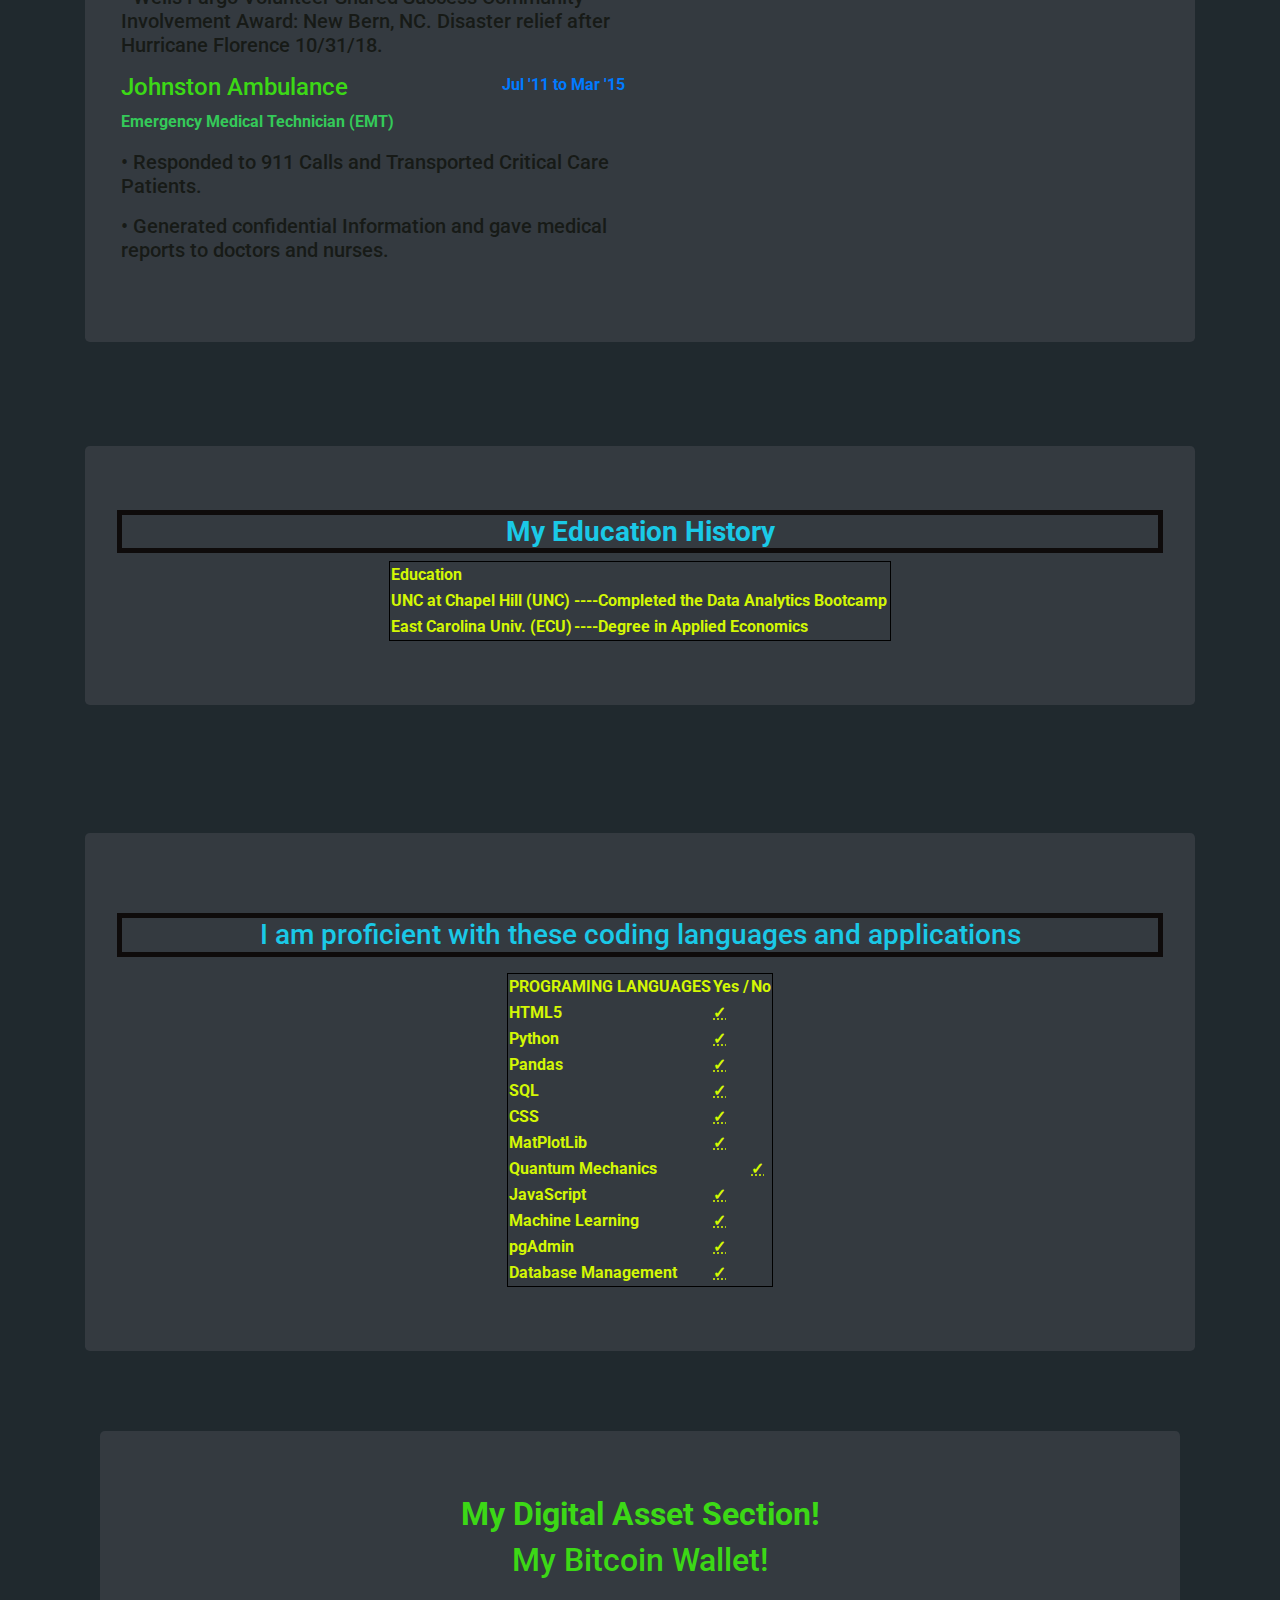
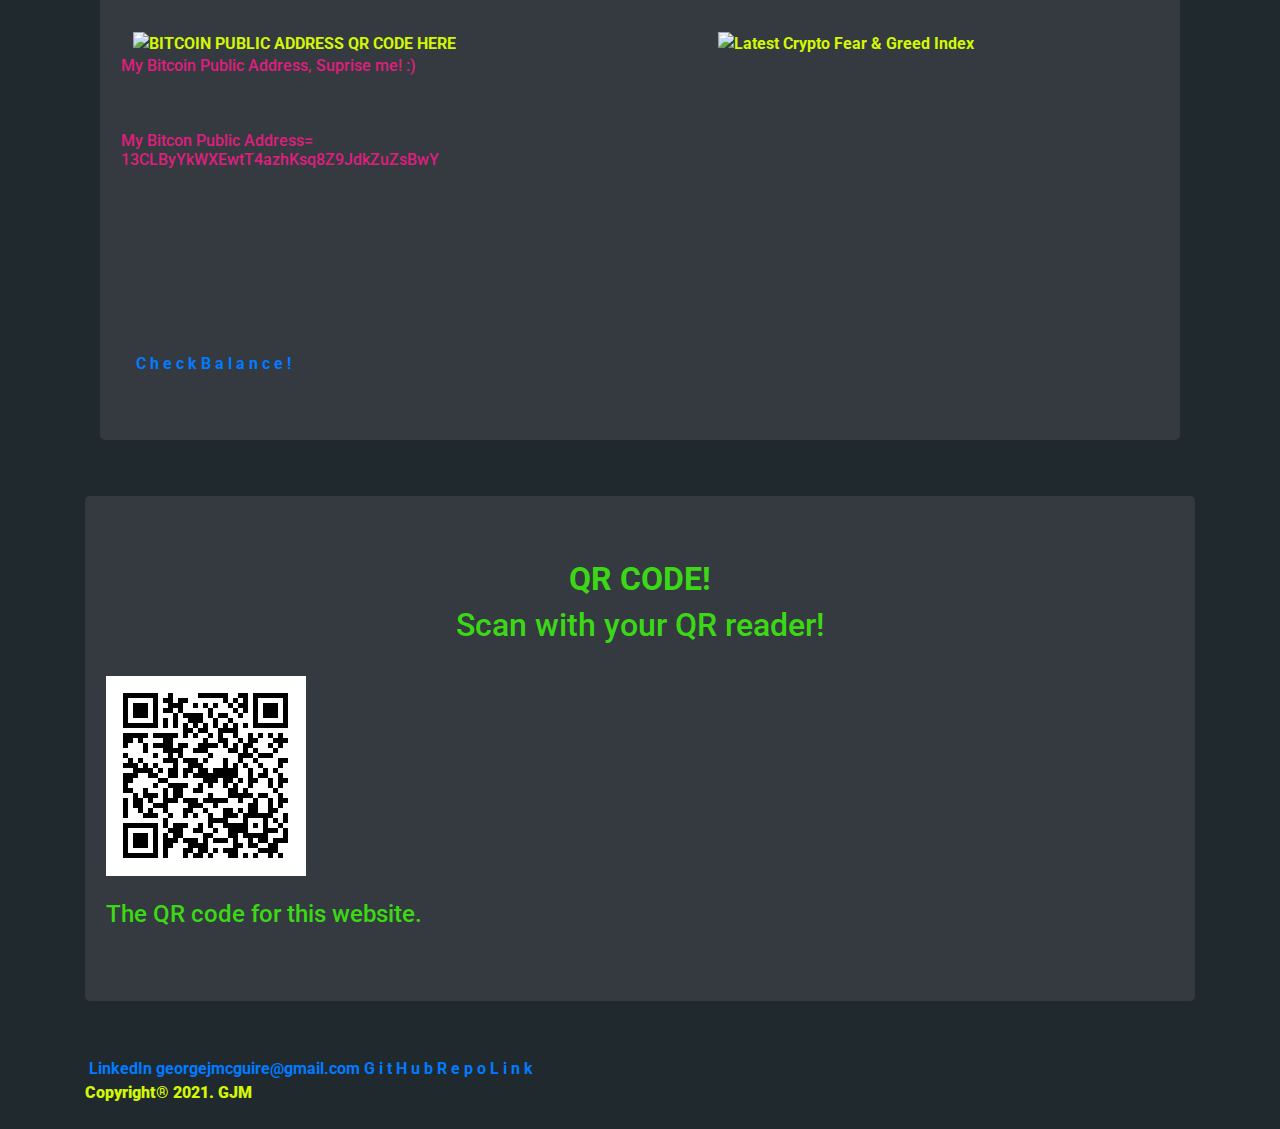
==== commit 20fcfec0: "go" ====
--- a/index.html
+++ b/index.html
@@ -203,7 +203,8 @@
 					<div class="section-title">
 						<div class="container">
 						<h2>About me:</h2>
-						<a class="rounded float-left">Motivated and teamwork-oriented Data Analyst with a certificate from UNC at Chapel Hill in Data Analytics and a Bachelor of Science Degree in Applied Economics from East Carolina University. I can research, transform, and display data in an easy to understand format. Over 3+ years of experience in the financial services industry at Wells Fargo Corporate. Self-motivated with excellent follow-up, I work independently with minimal direction. Strong analytical skills with high attention to detail and accuracy. My passions are data visualization, computer repair, website design, and statistics.</a>
+						<a class="rounded float-left">Motivated Web Developer and Data Analyst with a certificate from UNC at Chapel Hill in Data Analytics. I also have a Bachelor of Science Degree in Applied Economics from East Carolina University. I can Create websites using python, HTML5 and VSC. I can and research, transform, and display data in an easy to understand format. Over 4+ years of experience in the financial services industry at Wells Fargo. Self-motivated with excellent follow-up, I work independently with minimal direction. Strong analytical skills with high attention to detail and accuracy. My passions are data visualization, computer repair, website design, and statistics.</a>
+						<!-- <a class="rounded float-left">Professional with a Bachelor of Science Degree in Applied Economics from East Carolina University. Data Analyst with an interest in data visualization, web development, and statistics. My GitHub account is below. Every day I exercise independent judgment to identify and resolve problems. Strengths are JavaScript, HTML, and web development. Combined I have over 3 years of experience in a financial services industry at Wells Fargo Auto. I also can consult, build, and maintain solid working relationships in and outside of my immediate department. My personal passions are data analytics, cell phone repair, and coding. -->
 						</a>
 						<div class="container">
 							<img src="images/data_show.jpg" class="designation mb-50 wow fadeInUp" data-wow-duration=".8s" data-wow-delay=".8s" style="width: 350px; height: 450px; margin-left: 12px; margin-right: 12px; margin-top: 50px;" data-atf="1" alt="GJM">
@@ -236,11 +237,12 @@
 								<p><h7>Operstions Processor 3</p>
 							</div>
 							<div class="top-right">
-								<a href="#" class="primary-btn" data-text="Aug '17 to Present">
-									<span>A</span><span>u</span><span>g</span>
+								<a href="#" class="primary-btn" data-text="May 2017 - June 2021">
+									<span>M</span><span>a</span><span>y</span>
 									<span>'</span><span>1</span><span>7</span>
 									<span>t</span><span>o</span>
-									<span>P</span><span>r</span><span>e</span><span>s</span><span>e</span><span>n</span><span>t</span>
+									<span>J</span><span>u</span><span>n</span><span>e</span>
+									<span>'</span><span>2</span><span>1</span>
 								</a>
 							</div>
 						</div>
@@ -562,7 +564,7 @@
 <!-- <p><strong><a href="index.html">one</a>two</strong></p> -->
 <!-- <p><strong><a href="contact_info.html">one</a>two </strong></p> -->
 <div class="container">
-	<strong>Copyright® 2020.</strong>
+	<strong>Copyright® 2021.</strong>
 	<strong>GJM</strong>
 </div>
 <br>
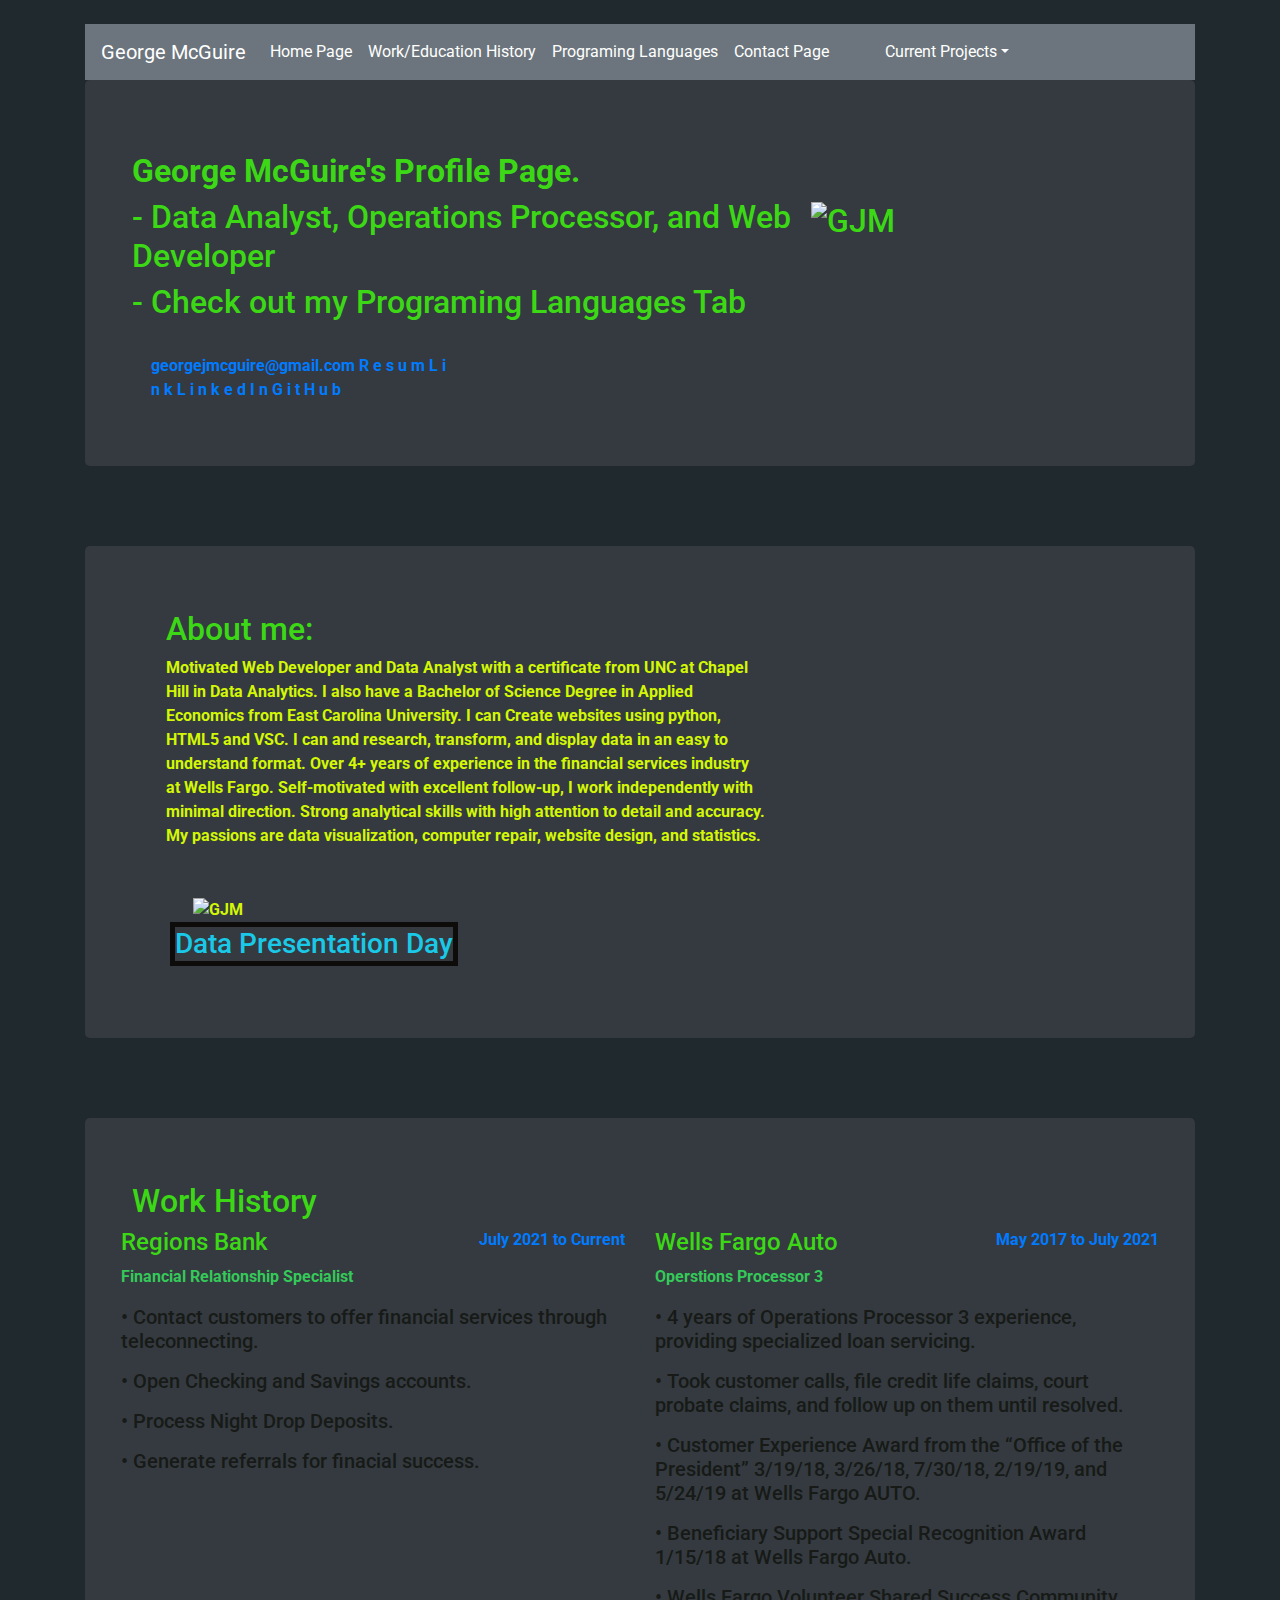
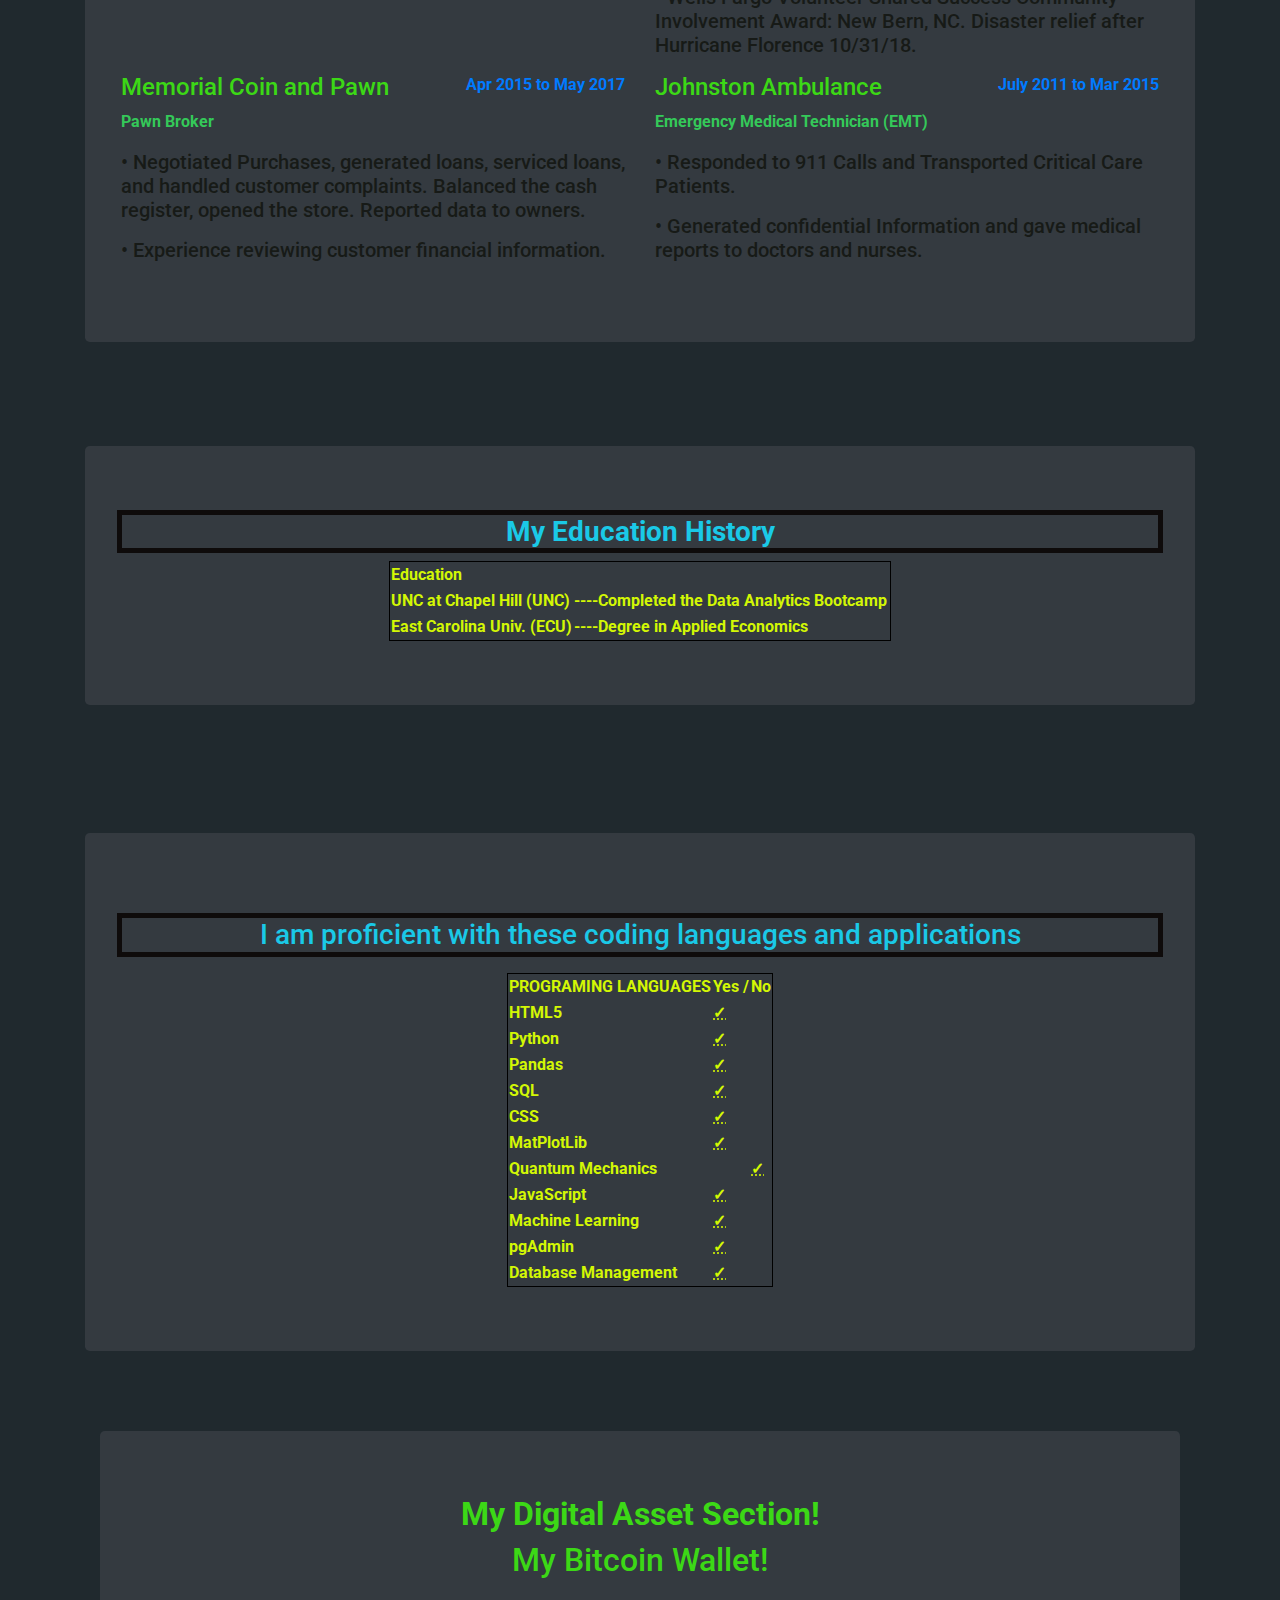
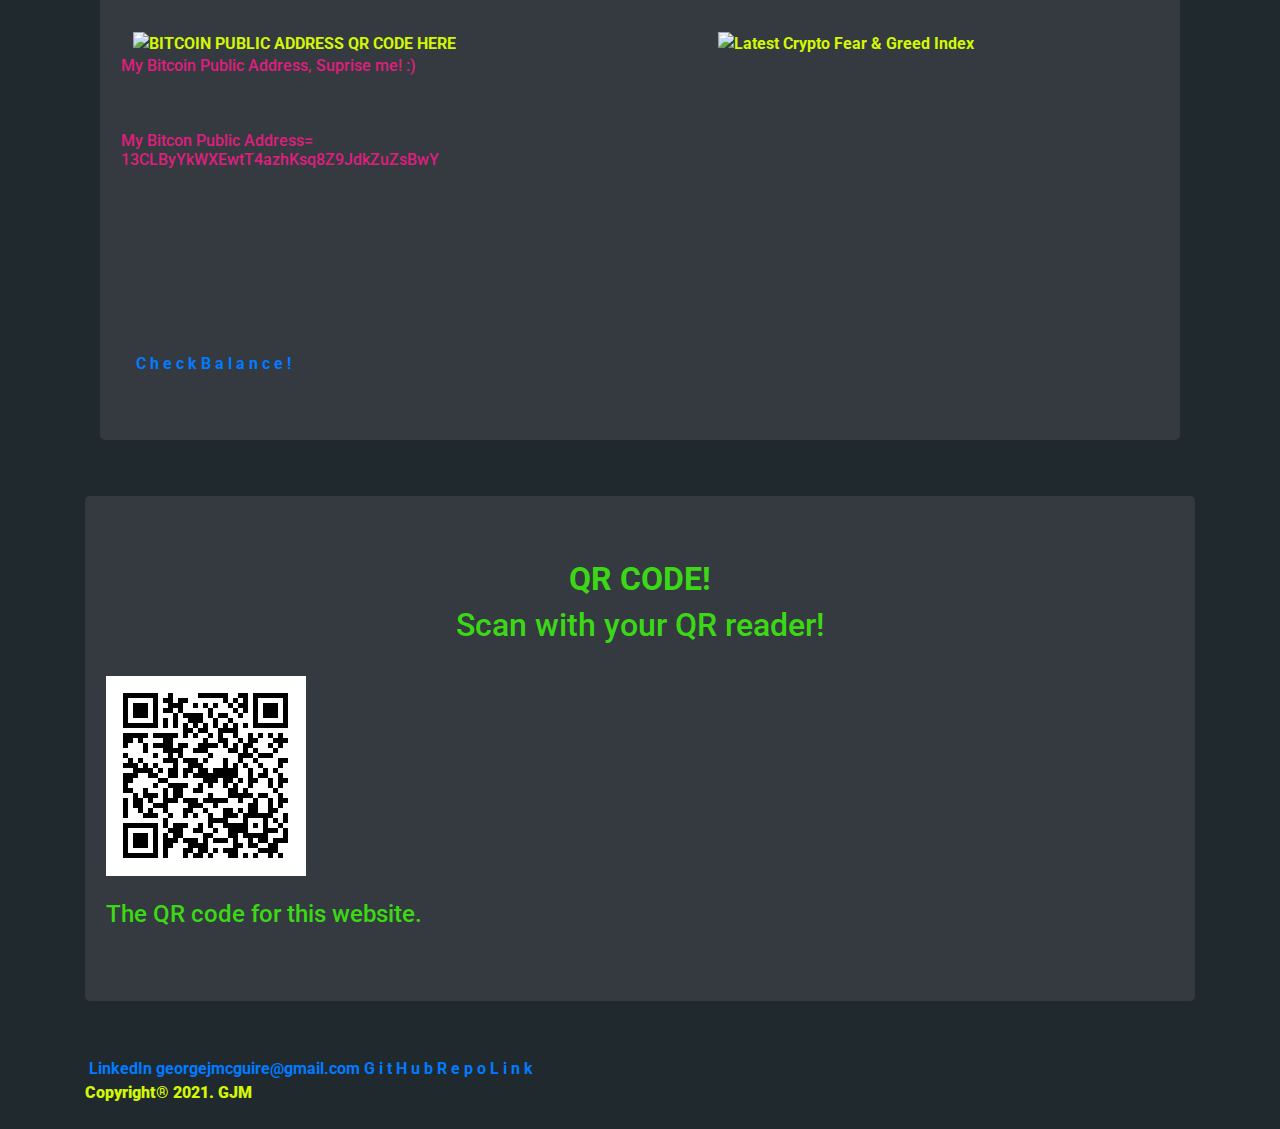
==== commit 53e812e7: "ok" ====
--- a/index.html
+++ b/index.html
@@ -221,36 +221,71 @@
 </div>
 <br>
 <br>
-		<div class="container">
-		<div class="jumbotron bg-dark">
-			<div class="section-title">
-				<div class="container">
-				<h2>Work History</h2>
-				</div>
+<div class="container">
+ <div class="jumbotron bg-dark">
+        <div class="section-title">
+			<div class="container">
+			<h2>Work History</h2>
+			</div>
 			</div>
 			<div class="row">
 				<div class="col-lg-6">
 					<div class="single-job">
 						<div class="top-sec d-flex justify-content-between">
 							<div class="top-left">
+								<h4>Regions Bank</h4>
+								<p><h7>Financial Relationship Specialist</p>
+							</div>
+							<div class="top-right">
+								<a href="#" class="primary-btn" data-text="July 2021 to Current">
+									<span>J</span><span>u</span><span>l</span><span>y</span>
+									<span>2</span><span>0</span><span>2</span><span>1</span>
+									<span>t</span><span>o</span>
+                                    <span>C</span><span>u</span><span>r</span><span>r</span><span>e</span><span>n</span><span>t</span>
+								</a>
+							</div>
+						</div>
+						<div class="bottom-sec wow fadeIn" data-wow-duration="2s" data-wow-delay="0.2s">
+							<h5>
+							<p>
+							• Contact customers to offer financial services through teleconnecting.
+							</p>
+							<p>
+							• Open Checking and Savings accounts.
+							</p>
+							<p>
+							• Process Night Drop Deposits.
+							</p>
+							<p>
+							• Generate referrals for finacial success.
+							</p>							
+							</h5>
+						</div>
+					</div>
+				</div>
+
+				<div class="col-lg-6">
+					<div class="single-job">
+						<div class="top-sec d-flex justify-content-between">
+							<div class="top-left">
 								<h4>Wells Fargo Auto</h4>
 								<p><h7>Operstions Processor 3</p>
 							</div>
 							<div class="top-right">
-								<a href="#" class="primary-btn" data-text="May 2017 - June 2021">
+								<a href="#" class="primary-btn" data-text="May 2017 - July 2021">
 									<span>M</span><span>a</span><span>y</span>
-									<span>'</span><span>1</span><span>7</span>
+									<span>2</span><span>0</span><span>1</span><span>7</span>
 									<span>t</span><span>o</span>
-									<span>J</span><span>u</span><span>n</span><span>e</span>
-									<span>'</span><span>2</span><span>1</span>
+									<span>J</span><span>u</span><span>l</span><span>y</span>
+									<span>2</span><span>0</span><span>2</span><span>1</span>
 								</a>
 							</div>
 						</div>
 						<div class="bottom-sec wow fadeIn" data-wow-duration="2s" data-wow-delay="0.2s">
 						<h5>
-						<p>• 3+ years of Operations Processor 3 experience, providing specialized loan servicing.
+						<p>• 4 years of Operations Processor 3 experience, providing specialized loan servicing.
 						</p>
-						<p>• I take customer calls, file credit life claims, court probate claims, and follow up on them until resolved.
+						<p>• Took customer calls, file credit life claims, court probate claims, and follow up on them until resolved.
 						</p>
 						<p>• Customer Experience Award from the “Office of the President” 3/19/18, 3/26/18, 7/30/18, 2/19/19, and 5/24/19 at Wells Fargo AUTO.
 						</p>
@@ -271,12 +306,12 @@
 								<p><h7>Pawn Broker</p>
 							</div>
 							<div class="top-right">
-								<a href="#" class="primary-btn" data-text="Apr'15 to May'17">
+								<a href="#" class="primary-btn" data-text="Apr 2015 to May 2017">
 									<span>A</span><span>p</span><span>r</span>
-									<span>'</span><span>1</span><span>5</span>
+									<span>2</span><span>0</span><span>1</span><span>5</span>
 									<span>t</span><span>o</span>
                                     <span>M</span><span>a</span><span>y</span>
-                                    <span>'</span><span>1</span><span>7</span>
+                                    <span>2</span><span>0</span><span>1</span><span>7</span>
 								</a>
 							</div>
 						</div>
@@ -301,12 +336,12 @@
 								<p><h7>Emergency Medical Technician (EMT)<h7></p>
 							</div>
 							<div class="top-right">
-								<a href="#" class="primary-btn" data-text="Jul'11 to Mar'15">
-									<span>J</span><span>u</span><span>l</span>
-									<span>'</span><span>1</span><span>1</span>
+								<a href="#" class="primary-btn" data-text="July 2011 to Mar 2015">
+									<span>J</span><span>u</span><span>l</span><span>y</span>
+									<span>2</span><span>0</span><span>1</span><span>1</span>
 									<span>t</span><span>o</span>
 									<span>M</span><span>a</span><span>r</span>
-									<span>'</span><span>1</span><span>5</span>
+									<span>2</span><span>0</span><span>1</span><span>5</span>
 								</a>
 							</div>
 						</div>
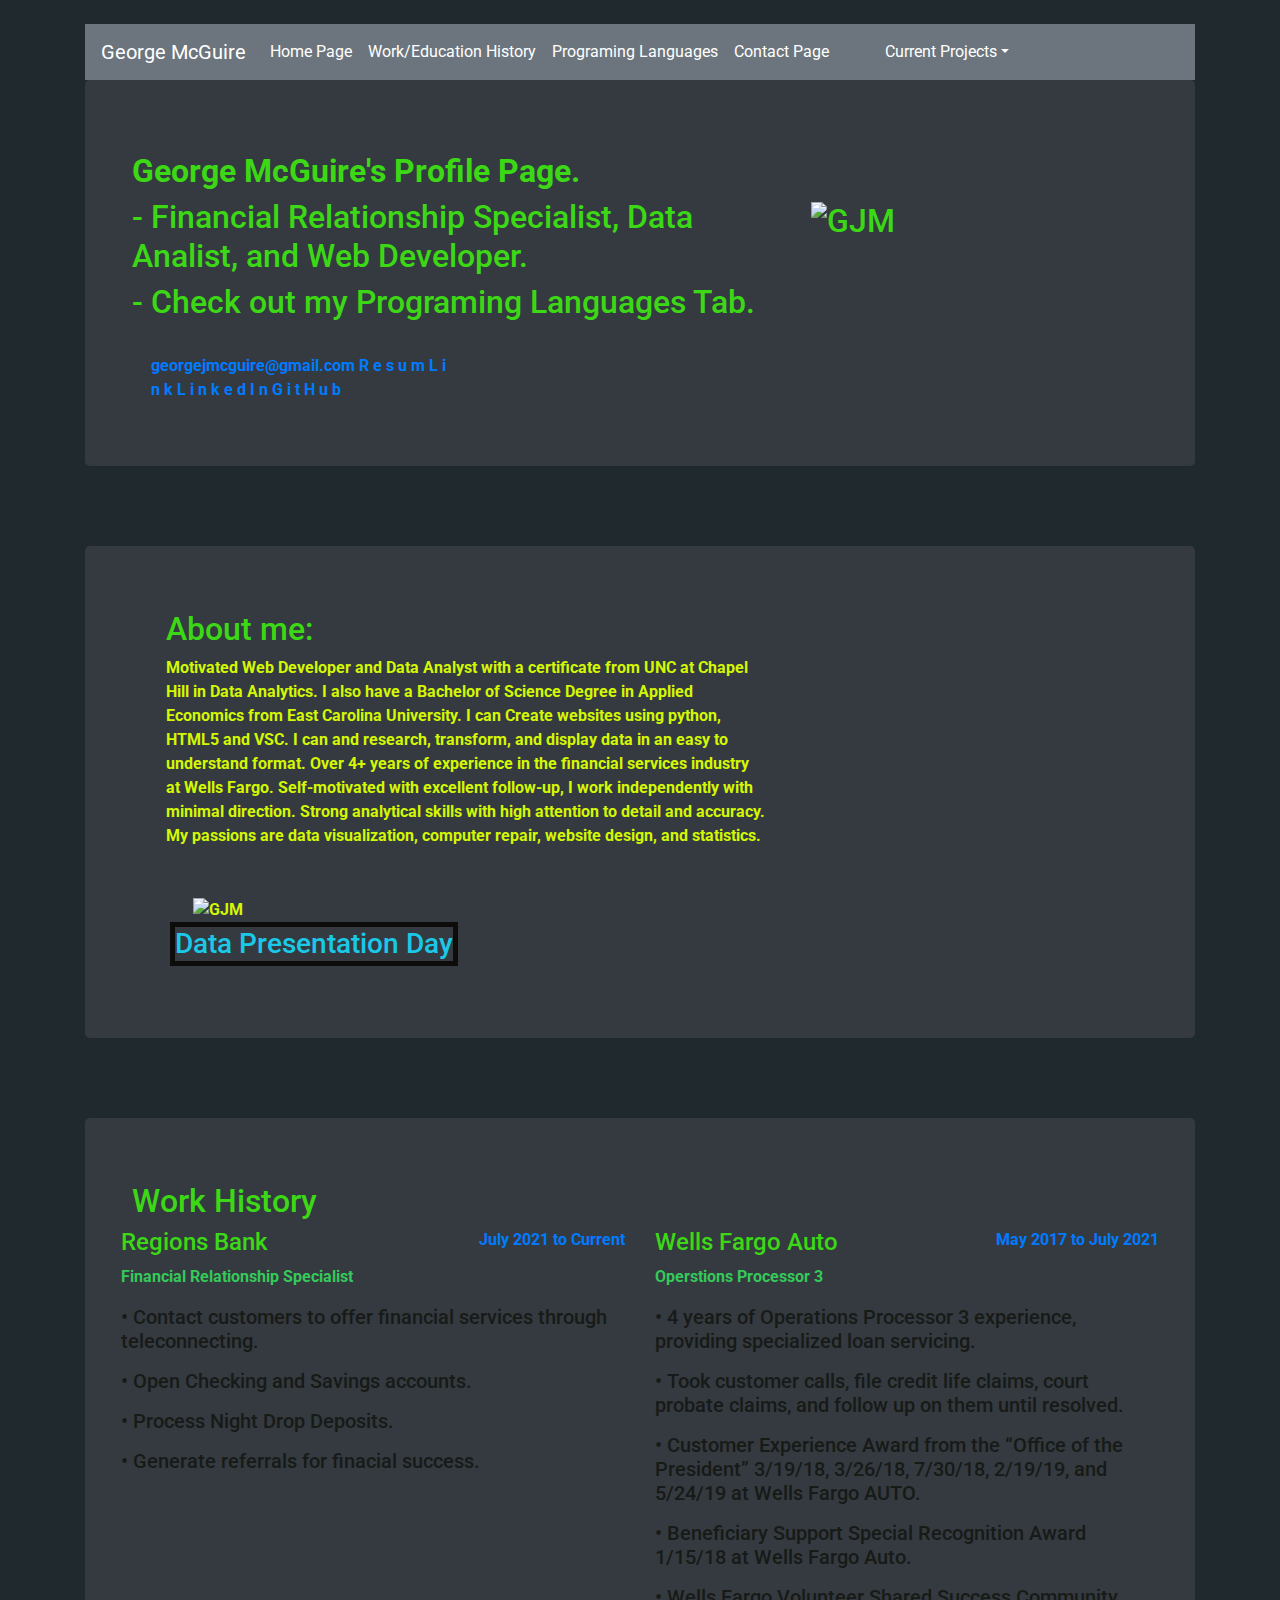
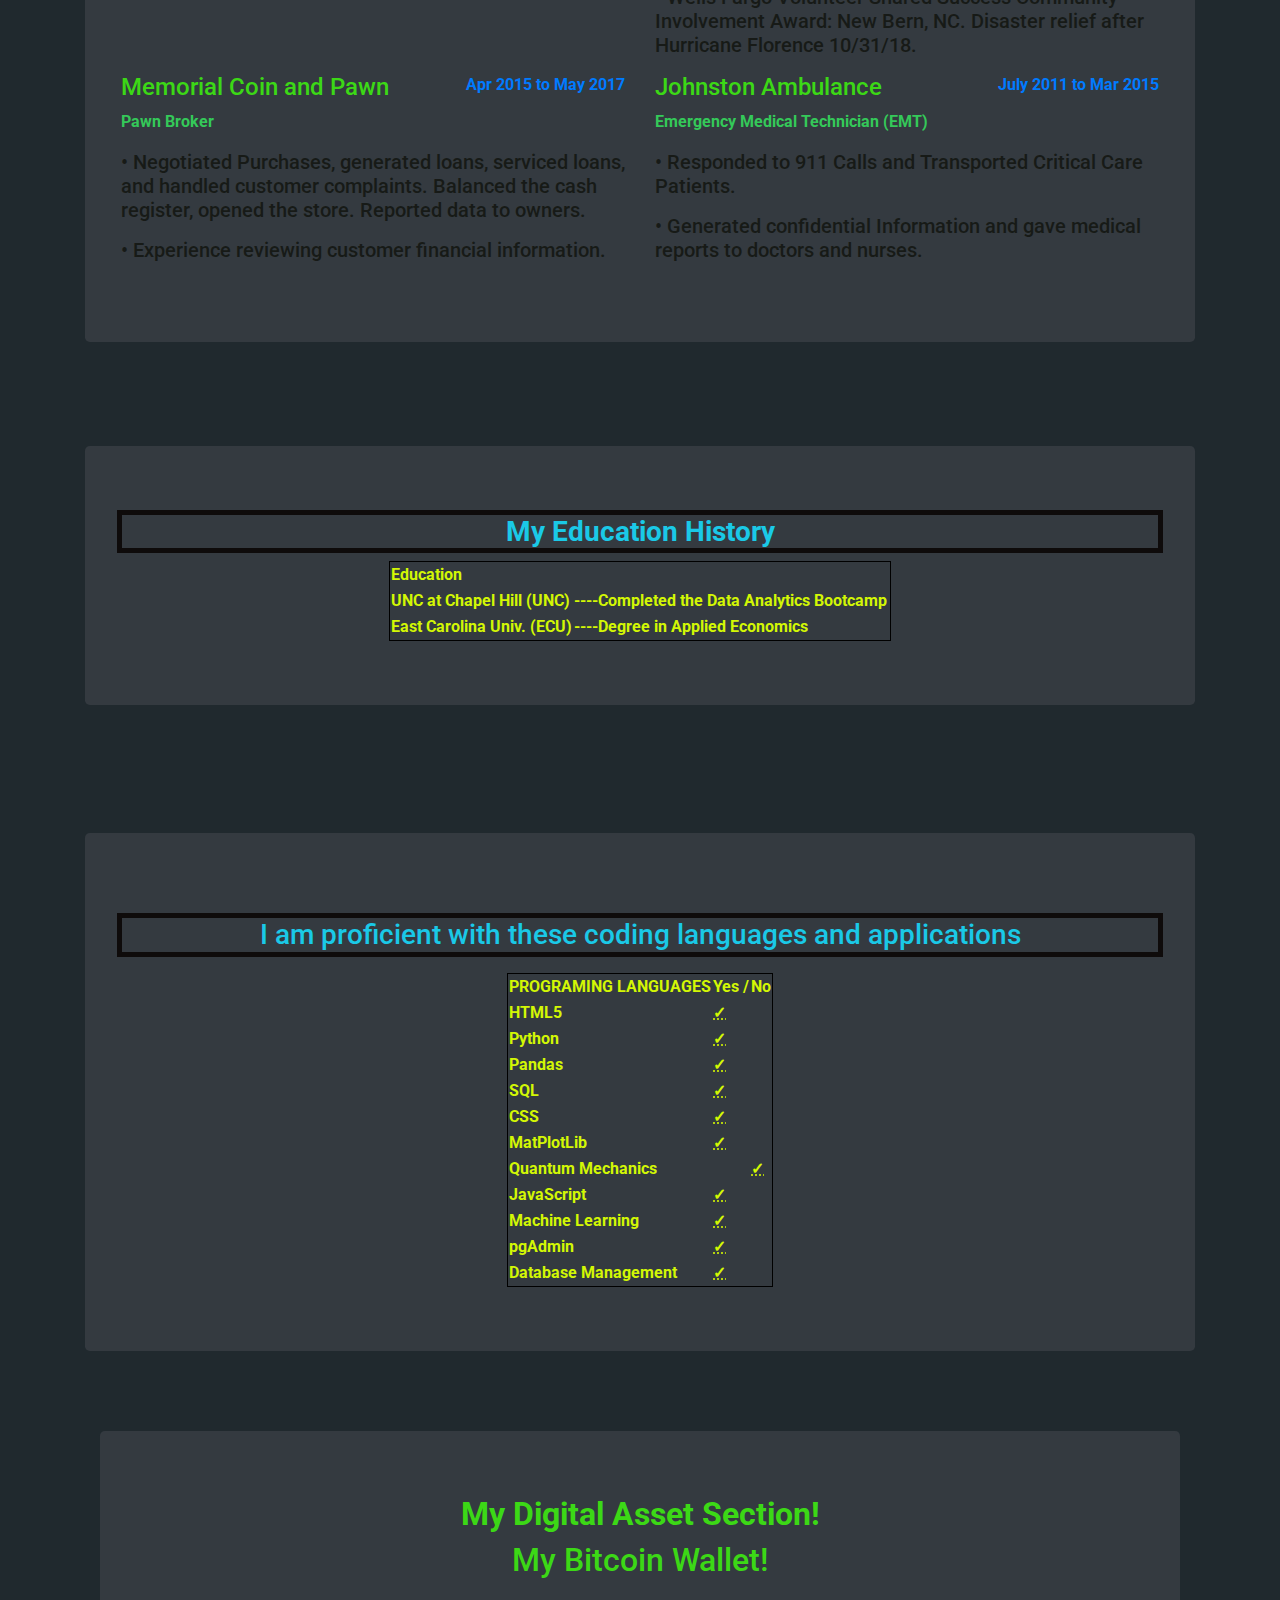
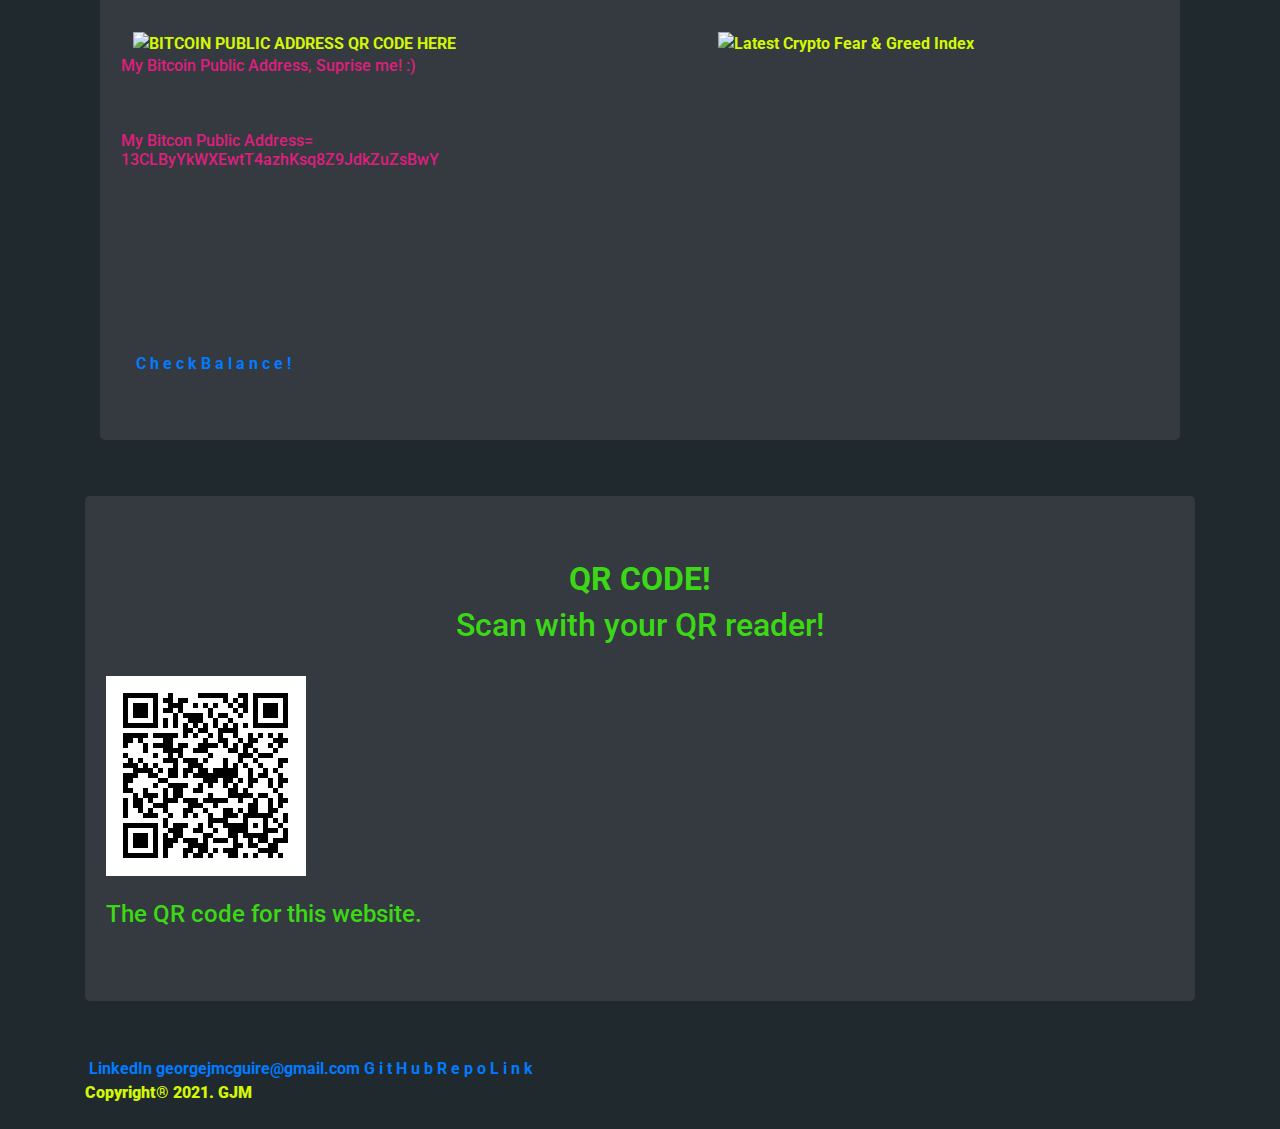
==== commit adbc5510: "2022 Update" ====
--- a/index.html
+++ b/index.html
@@ -144,8 +144,8 @@
 				<div class="container" id="borderimg">
 				 <h2><img src="images/GJM_PIC_2020.jpg" align="right" class="designation mb-50 wow fadeInUp" data-wow-duration=".8s" data-wow-delay=".8s" alt="GJM" style="width: 325px; height: 450px; margin-left: 12px; margin-right: 12px; margin-top: 50px;" data-atf="1"></h2>
 				 <h2 class="designation mb-50 wow fadeInUp" data-wow-duration="1s" data-wow-delay=".2s"><strong>George McGuire's Profile Page.</h2>
-				 <a><h2><span class="designation mb-50 wow fadeInUp" data-wow-duration="1s" data-wow-delay="1s">- Data Analyst, Operations Processor, and Web Developer</span></h2></a>
-				 <a><h2><span class="designation mb-50 wow fadeInUp" data-wow-duration="1s" data-wow-delay="1s">- Check out my Programing Languages Tab</span></h2></a>
+				 <a><h2><span class="designation mb-50 wow fadeInUp" data-wow-duration="1s" data-wow-delay="1s">- Financial Relationship Specialist, Data Analist, and Web Developer.</span></h2></a>
+				 <a><h2><span class="designation mb-50 wow fadeInUp" data-wow-duration="1s" data-wow-delay="1s">- Check out my Programing Languages Tab.</span></h2></a>
 				</div>
 				<br>
 				<div class="container">
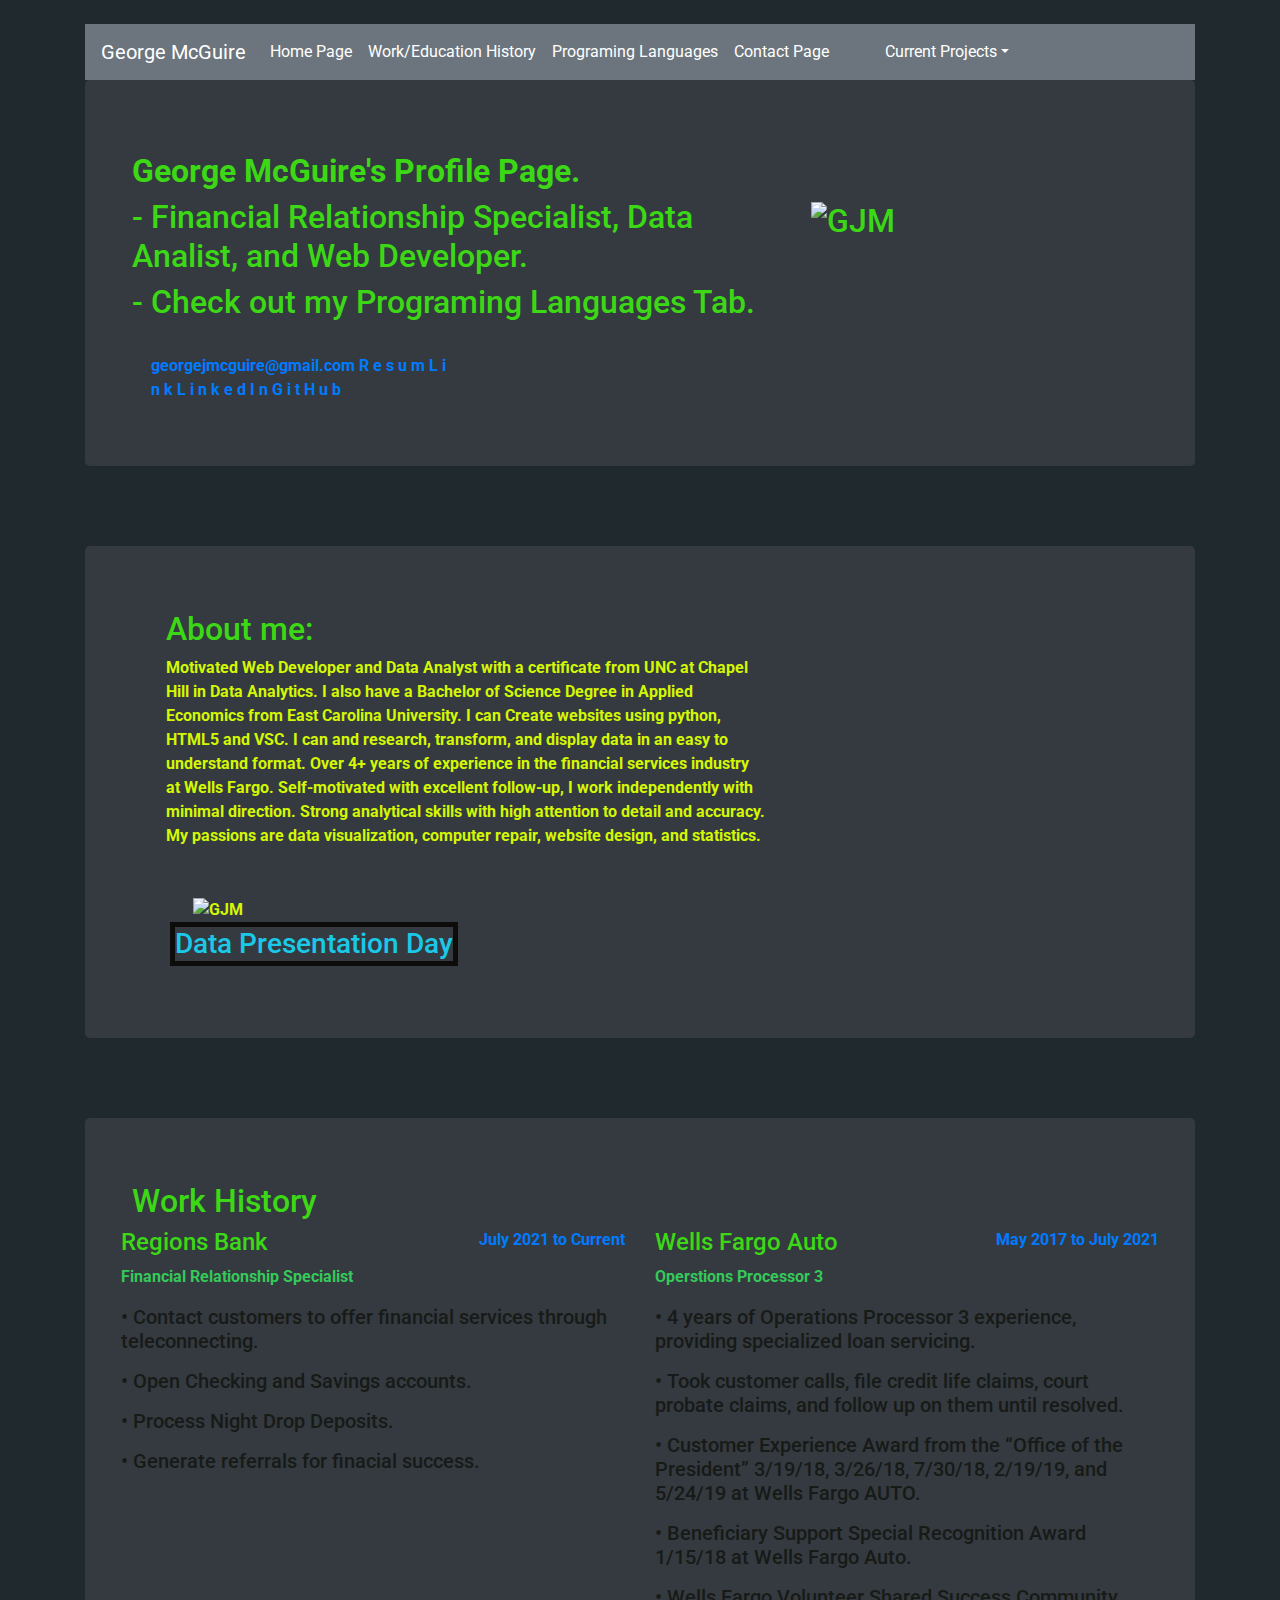
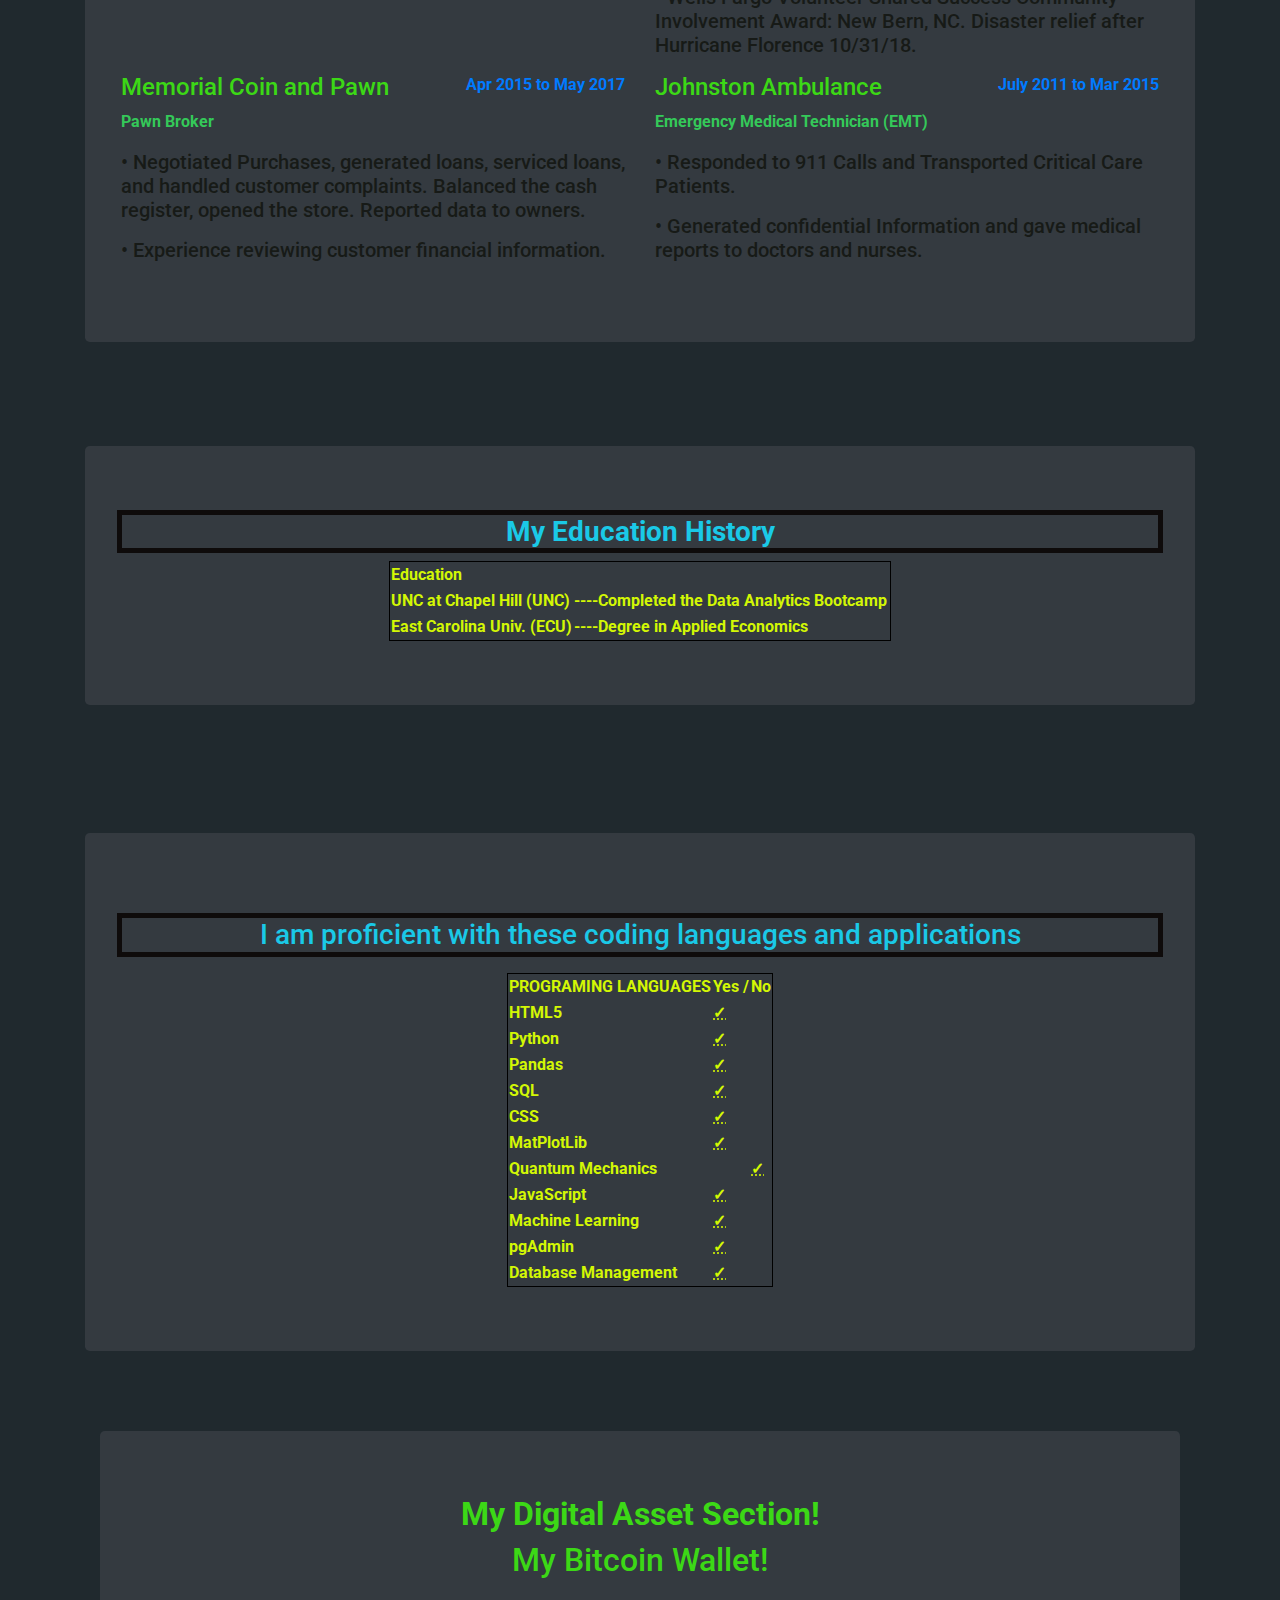
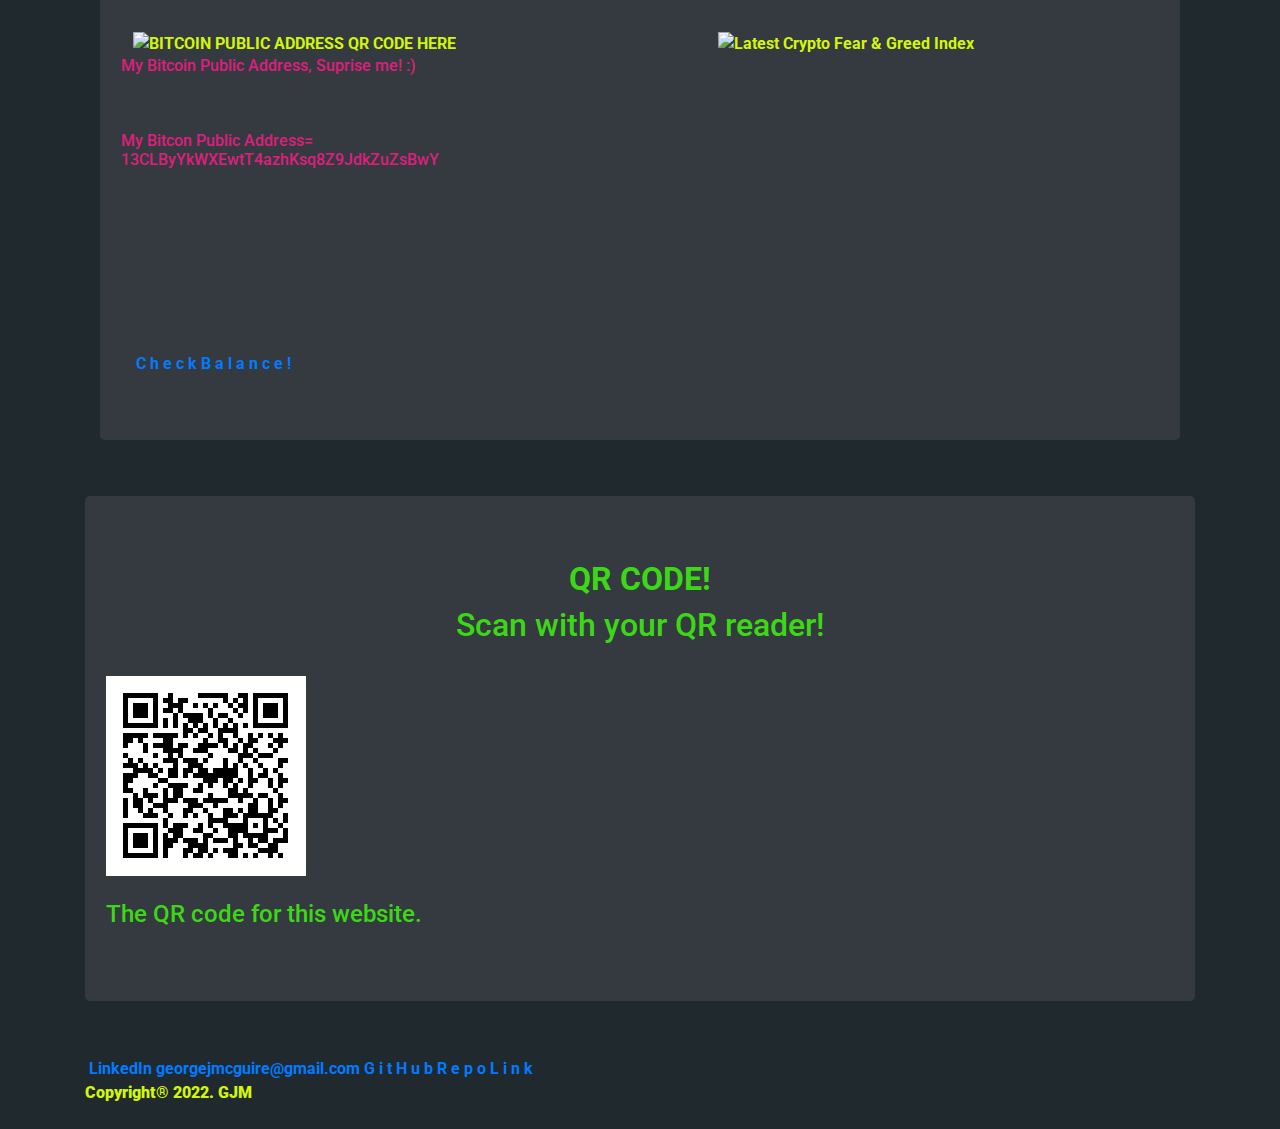
==== commit 793a9de0: "dates updated" ====
--- a/index.html
+++ b/index.html
@@ -599,7 +599,7 @@
 <!-- <p><strong><a href="index.html">one</a>two</strong></p> -->
 <!-- <p><strong><a href="contact_info.html">one</a>two </strong></p> -->
 <div class="container">
-	<strong>Copyright® 2021.</strong>
+	<strong>Copyright® 2022.</strong>
 	<strong>GJM</strong>
 </div>
 <br>
